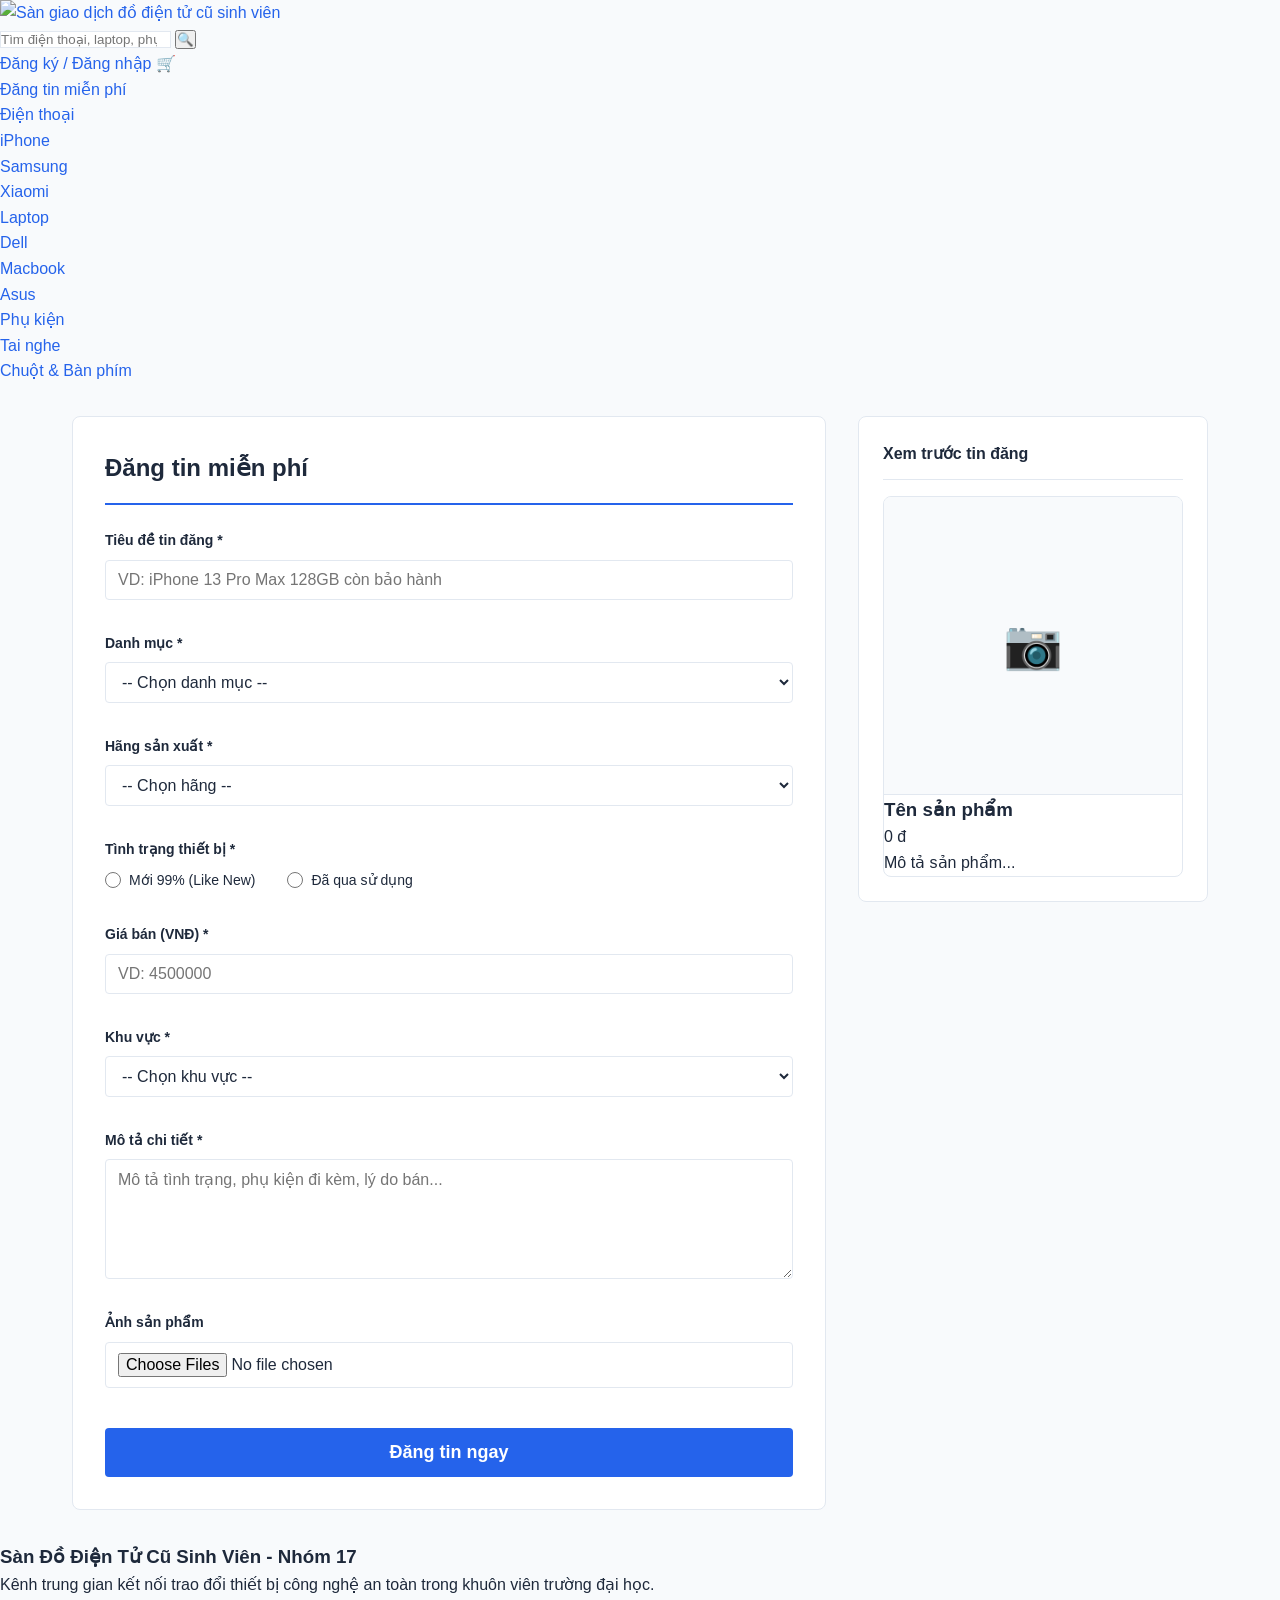
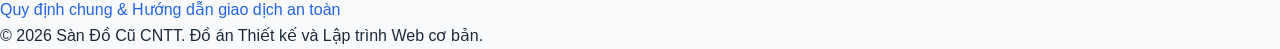
==== pages/dang_tin.html @ 0700eacf "Update dang_tin.html" ====
<!doctype html>
<html lang="vi">
  <head>
    <meta charset="UTF-8" />
    <meta name="viewport" content="width=device-width, initial-scale=1.0" />
    <meta
      name="description"
      content="Đăng tin bán đồ điện tử cũ miễn phí - Sàn giao dịch sinh viên"
    />
    <title>Đăng Tin - Sàn Đồ Cũ Sinh Viên</title>
    <link rel="stylesheet" href="../css/base.css" />
    <link rel="stylesheet" href="../css/dang_tin.css" />
  </head>
  <body>
    <!-- HEADER -->
    <header class="header">
      <div class="header__logo">
        <a href="../index.html" title="Về trang chủ">
          <img
            src="../assets/images/logo.png"
            alt="Sàn giao dịch đồ điện tử cũ sinh viên"
            class="header__logo-img"
          />
        </a>
      </div>

      <div class="header__search">
        <form class="header__search-form" role="search">
          <input
            type="search"
            class="header__search-input u-focus"
            placeholder="Tìm điện thoại, laptop, phụ kiện cũ..."
          />
          <button
            type="submit"
            class="header__search-btn u-hover"
            aria-label="Tìm kiếm nhanh"
          >
            🔍
          </button>
        </form>
      </div>

      <div class="header__actions">
        <a href="#" class="header__action-link u-hover">Đăng ký / Đăng nhập</a>
        <a
          href="#"
          class="header__cart-icon u-hover"
          aria-label="Xem giỏ hàng cá nhân"
          >🛒</a
        >
      </div>

      <div class="header__cta">
        <a
          href="dang_tin.html"
          class="header__btn-post btn btn-secondary u-hover u-active"
          >Đăng tin miễn phí</a
        >
      </div>
    </header>

    <!-- NAVIGATION -->
    <nav class="navigation" aria-label="Danh mục thiết bị công nghệ">
      <ul class="navigation__list navigation__list--level-1">
        <li class="navigation__item navigation__item--has-dropdown">
          <a href="danh_sach.html" class="navigation__link">Điện thoại</a>
          <ul class="navigation__list navigation__list--level-2">
            <li class="navigation__item">
              <a href="danh_sach.html?cat=iphone" class="navigation__link"
                >iPhone</a
              >
            </li>
            <li class="navigation__item">
              <a href="danh_sach.html?cat=samsung" class="navigation__link"
                >Samsung</a
              >
            </li>
            <li class="navigation__item">
              <a href="danh_sach.html?cat=xiaomi" class="navigation__link"
                >Xiaomi</a
              >
            </li>
          </ul>
        </li>
        <li class="navigation__item navigation__item--has-dropdown">
          <a href="danh_sach.html" class="navigation__link">Laptop</a>
          <ul class="navigation__list navigation__list--level-2">
            <li class="navigation__item">
              <a href="danh_sach.html?cat=dell" class="navigation__link"
                >Dell</a
              >
            </li>
            <li class="navigation__item">
              <a href="danh_sach.html?cat=macbook" class="navigation__link"
                >Macbook</a
              >
            </li>
            <li class="navigation__item">
              <a href="danh_sach.html?cat=asus" class="navigation__link"
                >Asus</a
              >
            </li>
          </ul>
        </li>
        <li class="navigation__item navigation__item--has-dropdown">
          <a href="danh_sach.html" class="navigation__link">Phụ kiện</a>
          <ul class="navigation__list navigation__list--level-2">
            <li class="navigation__item">
              <a href="danh_sach.html?cat=tai_nghe" class="navigation__link"
                >Tai nghe</a
              >
            </li>
            <li class="navigation__item">
              <a
                href="danh_sach.html?cat=chuot_ban_phim"
                class="navigation__link"
                >Chuột & Bàn phím</a
              >
            </li>
          </ul>
        </li>
      </ul>
    </nav>

    <main class="dang-tin-layout">
      <!-- CỘT TRÁI: Form đăng tin -->
      <section class="dang-tin-form">
        <h1 class="dang-tin-form__title">Đăng tin miễn phí</h1>

        <form id="dangTinForm" class="dang-tin-form__form">
          <div class="form-group">
            <label class="form-label" for="title">Tiêu đề tin đăng *</label>
            <input
              type="text"
              class="form-control u-focus"
              id="title"
              placeholder="VD: iPhone 13 Pro Max 128GB còn bảo hành"
            />
            <span class="form-error" id="title-error"></span>
          </div>

          <div class="form-group">
            <label class="form-label" for="category">Danh mục *</label>
            <select class="form-control u-focus" id="category">
              <option value="">-- Chọn danh mục --</option>
              <option value="iphone">iPhone</option>
              <option value="samsung">Samsung</option>
              <option value="xiaomi">Xiaomi</option>
              <option value="dell">Dell</option>
              <option value="macbook">Macbook</option>
              <option value="asus">Asus</option>
              <option value="tai-nghe">Tai nghe</option>
              <option value="chuot-ban-phim">Chuột & Bàn phím</option>
            </select>
            <span class="form-error" id="category-error"></span>
          </div>

          <div class="form-group">
            <label class="form-label" for="brand">Hãng sản xuất *</label>
            <select class="form-control u-focus" id="brand">
              <option value="">-- Chọn hãng --</option>
              <option value="apple">Apple</option>
              <option value="samsung">Samsung</option>
              <option value="dell">Dell</option>
              <option value="asus">Asus</option>
              <option value="sony">Sony</option>
              <option value="logitech">Logitech</option>
              <option value="other">Khác</option>
            </select>
            <span class="form-error" id="brand-error"></span>
          </div>

          <div class="form-group">
            <label class="form-label">Tình trạng thiết bị *</label>
            <div class="form-radio-group">
              <label class="form-radio-label">
                <input type="radio" name="condition" value="likenew" />
                Mới 99% (Like New)
              </label>
              <label class="form-radio-label">
                <input type="radio" name="condition" value="used" />
                Đã qua sử dụng
              </label>
            </div>
            <span class="form-error" id="condition-error"></span>
          </div>

          <div class="form-group">
            <label class="form-label" for="price">Giá bán (VNĐ) *</label>
            <input
              type="number"
              class="form-control u-focus"
              id="price"
              placeholder="VD: 4500000"
            />
            <span class="form-error" id="price-error"></span>
          </div>

          <div class="form-group">
            <label class="form-label" for="location">Khu vực *</label>
            <select class="form-control u-focus" id="location">
              <option value="">-- Chọn khu vực --</option>
              <option value="ktx">Ký túc xá</option>
              <option value="gan-truong">Gần trường</option>
              <option value="other">Khác</option>
            </select>
            <span class="form-error" id="location-error"></span>
          </div>

          <div class="form-group">
            <label class="form-label" for="description">Mô tả chi tiết *</label>
            <textarea
              class="form-control u-focus"
              id="description"
              rows="5"
              placeholder="Mô tả tình trạng, phụ kiện đi kèm, lý do bán..."
            ></textarea>
            <span class="form-error" id="description-error"></span>
          </div>

          <div class="form-group">
            <label class="form-label" for="image">Ảnh sản phẩm</label>
            <input
              type="file"
              class="form-control"
              id="image"
              accept="image/*"
              multiple
            />
          </div>

          <button type="submit" class="btn-submit u-hover u-active">
            Đăng tin ngay
          </button>
        </form>
      </section>

      <!-- CỘT PHẢI: Preview sản phẩm -->
      <aside class="dang-tin-preview">
        <h2 class="dang-tin-preview__title">Xem trước tin đăng</h2>
        <div class="preview-card product-card">
          <div class="preview-card__img-placeholder">📷</div>
          <div class="product-card__content">
            <h3 class="product-card__title" id="preview-title">Tên sản phẩm</h3>
            <p class="product-price" id="preview-price">0 đ</p>
            <p class="product-meta" id="preview-desc">Mô tả sản phẩm...</p>
          </div>
        </div>
      </aside>
    </main>

    <!-- FOOTER -->
    <footer class="main-footer">
      <div class="main-footer__content">
        <div class="main-footer__info">
          <h3>Sàn Đồ Điện Tử Cũ Sinh Viên - Nhóm 17</h3>
          <p>
            Kênh trung gian kết nối trao đổi thiết bị công nghệ an toàn trong
            khuôn viên trường đại học.
          </p>
        </div>
        <div class="main-footer__links">
          <a href="#" class="main-footer__link u-hover"
            >Quy định chung & Hướng dẫn giao dịch an toàn</a
          >
        </div>
      </div>
      <div class="main-footer__copyright">
        <p>
          &copy; 2026 Sàn Đồ Cũ CNTT. Đồ án Thiết kế và Lập trình Web cơ bản.
        </p>
      </div>
    </footer>

    <script src="../js/data.js"></script>
    <script src="../js/main.js"></script>
    <script src="../js/dang_tin.js"></script>
  </body>
</html>
---- css/base.css ----
/* =================================================
   KHỐI 1: CSS VARIABLES
   ================================================= */
:root {
  --color-primary: #2563eb;
  --color-secondary: #f97316;
  --color-background: #f8fafc;
  --color-border: #e2e8f0;
  --color-text-main: #1e293b;
  --color-text-sub: #64748b;
  --color-footer: #0f172a;

  --transition-speed: 0.3s;
  --focus-ring: 0 0 0 3px rgba(37, 99, 235, 0.2);
  --shadow-hover: 0 8px 16px rgba(0, 0, 0, 0.1);
}

/* =================================================
   KHỐI 2: CSS RESET
   ================================================= */
*,
*::before,
*::after {
  margin: 0;
  padding: 0;
  box-sizing: border-box;
}

img {
  display: block; /* Xóa gap trắng bên dưới ảnh do inline display */
  max-width: 100%; /* Ảnh co lại theo container, không bao giờ tràn */
}

ul,
ol {
  list-style: none; /* Xóa bullet/số — navigation và card list cần cái này */
}

/* =================================================
   KHỐI 3: BASE TYPOGRAPHY
   ================================================= */
body {
  font-family: Arial, sans-serif;
  background-color: var(--color-background);
  color: var(--color-text-main);
  line-height: 1.6;
  -webkit-font-smoothing: antialiased;
}

a {
  color: var(--color-primary);
  text-decoration: none;
}

a:hover {
  text-decoration: underline; /* Báo hiệu rõ đây là link có thể click */
}

/* =================================================
   KHỐI 4: INTERACTION STATES (Utility Classes)
   ================================================= */
.u-hover {
  transition: filter var(--transition-speed) ease;
  cursor: pointer;
}
.u-hover:hover {
  filter: brightness(0.9);
}

.u-hover-card {
  transition: all var(--transition-speed) ease;
}
.u-hover-card:hover {
  transform: translateY(-4px);
  box-shadow: var(--shadow-hover);
}

.u-active:active {
  transform: scale(0.96);
  transition: transform 0.1s ease;
}

.u-focus {
  outline: none;
  border: 1px solid var(--color-border);
  transition: all var(--transition-speed) ease;
}
.u-focus:focus {
  border-color: var(--color-primary);
  box-shadow: var(--focus-ring);
}
---- css/dang_tin.css ----
/* ==========================================================================
   LAYOUT TỔNG THỂ TRANG ĐĂNG TIN
   ========================================================================== */
.dang-tin-layout {
  display: grid;
  grid-template-columns: 1fr 350px;
  gap: 2rem;
  padding: 2rem;
  max-width: 1200px;
  margin: 0 auto;
  align-items: start;
}

/* ==========================================================================
   FORM ĐĂNG TIN (Cột trái)
   ========================================================================== */
.dang-tin-form {
  background-color: white;
  border: 1px solid var(--color-border);
  border-radius: 8px;
  padding: 2rem;
}

.dang-tin-form__title {
  font-size: 1.5rem;
  font-weight: bold;
  color: var(--color-text-main);
  margin-bottom: 1.5rem;
  padding-bottom: 1rem;
  border-bottom: 2px solid var(--color-primary);
}

/* ==========================================================================
   FORM GROUPS
   ========================================================================== */
.form-group {
  display: flex;
  flex-direction: column;
  gap: 0.5rem;
  margin-bottom: 1.5rem;
}

.form-label {
  font-size: 0.875rem;
  font-weight: bold;
  color: var(--color-text-main);
}

.form-control {
  padding: 0.625rem 0.75rem;
  border: 1px solid var(--color-border);
  border-radius: 4px;
  font-size: 1rem;
  width: 100%;
  color: var(--color-text-main);
  background-color: white;
  transition: border-color var(--transition-speed) ease;
}

.form-control:focus {
  outline: none;
  border-color: var(--color-primary);
  box-shadow: var(--focus-ring);
}

textarea.form-control {
  resize: vertical;
  min-height: 120px;
  font-family: inherit;
}

/* Radio group nằm ngang */
.form-radio-group {
  display: flex;
  gap: 2rem;
}

.form-radio-label {
  display: flex;
  align-items: center;
  gap: 0.5rem;
  cursor: pointer;
  font-size: 0.875rem;
  color: var(--color-text-main);
}

.form-radio-label input[type="radio"] {
  accent-color: var(--color-primary);
  width: 1rem;
  height: 1rem;
}

/* Nút submit */
.btn-submit {
  width: 100%;
  padding: 0.875rem;
  background-color: var(--color-primary);
  color: white;
  border: none;
  border-radius: 4px;
  font-size: 1.125rem;
  font-weight: bold;
  cursor: pointer;
  margin-top: 1rem;
}

.btn-submit:hover {
  filter: brightness(0.9);
}

/* ==========================================================================
   PREVIEW CARD (Cột phải)
   ========================================================================== */
.dang-tin-preview {
  position: sticky;
  top: 1rem;
  background-color: white;
  border: 1px solid var(--color-border);
  border-radius: 8px;
  padding: 1.5rem;
}

.dang-tin-preview__title {
  font-size: 1rem;
  font-weight: bold;
  color: var(--color-text-main);
  margin-bottom: 1rem;
  padding-bottom: 0.75rem;
  border-bottom: 1px solid var(--color-border);
}

.preview-card {
  border: 1px solid var(--color-border);
  border-radius: 8px;
  overflow: hidden;
}

.preview-card__img-placeholder {
  width: 100%;
  aspect-ratio: 1 / 1;
  display: flex;
  align-items: center;
  justify-content: center;
  background-color: var(--color-background);
  font-size: 3rem;
  color: var(--color-text-sub);
  border-bottom: 1px solid var(--color-border);
}

/* ==========================================================================
   RESPONSIVE
   ========================================================================== */
@media (max-width: 768px) {
  .dang-tin-layout {
    grid-template-columns: 1fr;
    padding: 1rem;
  }

  .dang-tin-preview {
    position: static;
    order: -1; /* Preview lên trên form trên mobile */
  }

  .form-radio-group {
    flex-direction: column;
    gap: 0.75rem;
  }
}

@media (max-width: 480px) {
  .dang-tin-form {
    padding: 1rem;
  }

  .dang-tin-form__title {
    font-size: 1.25rem;
  }
}
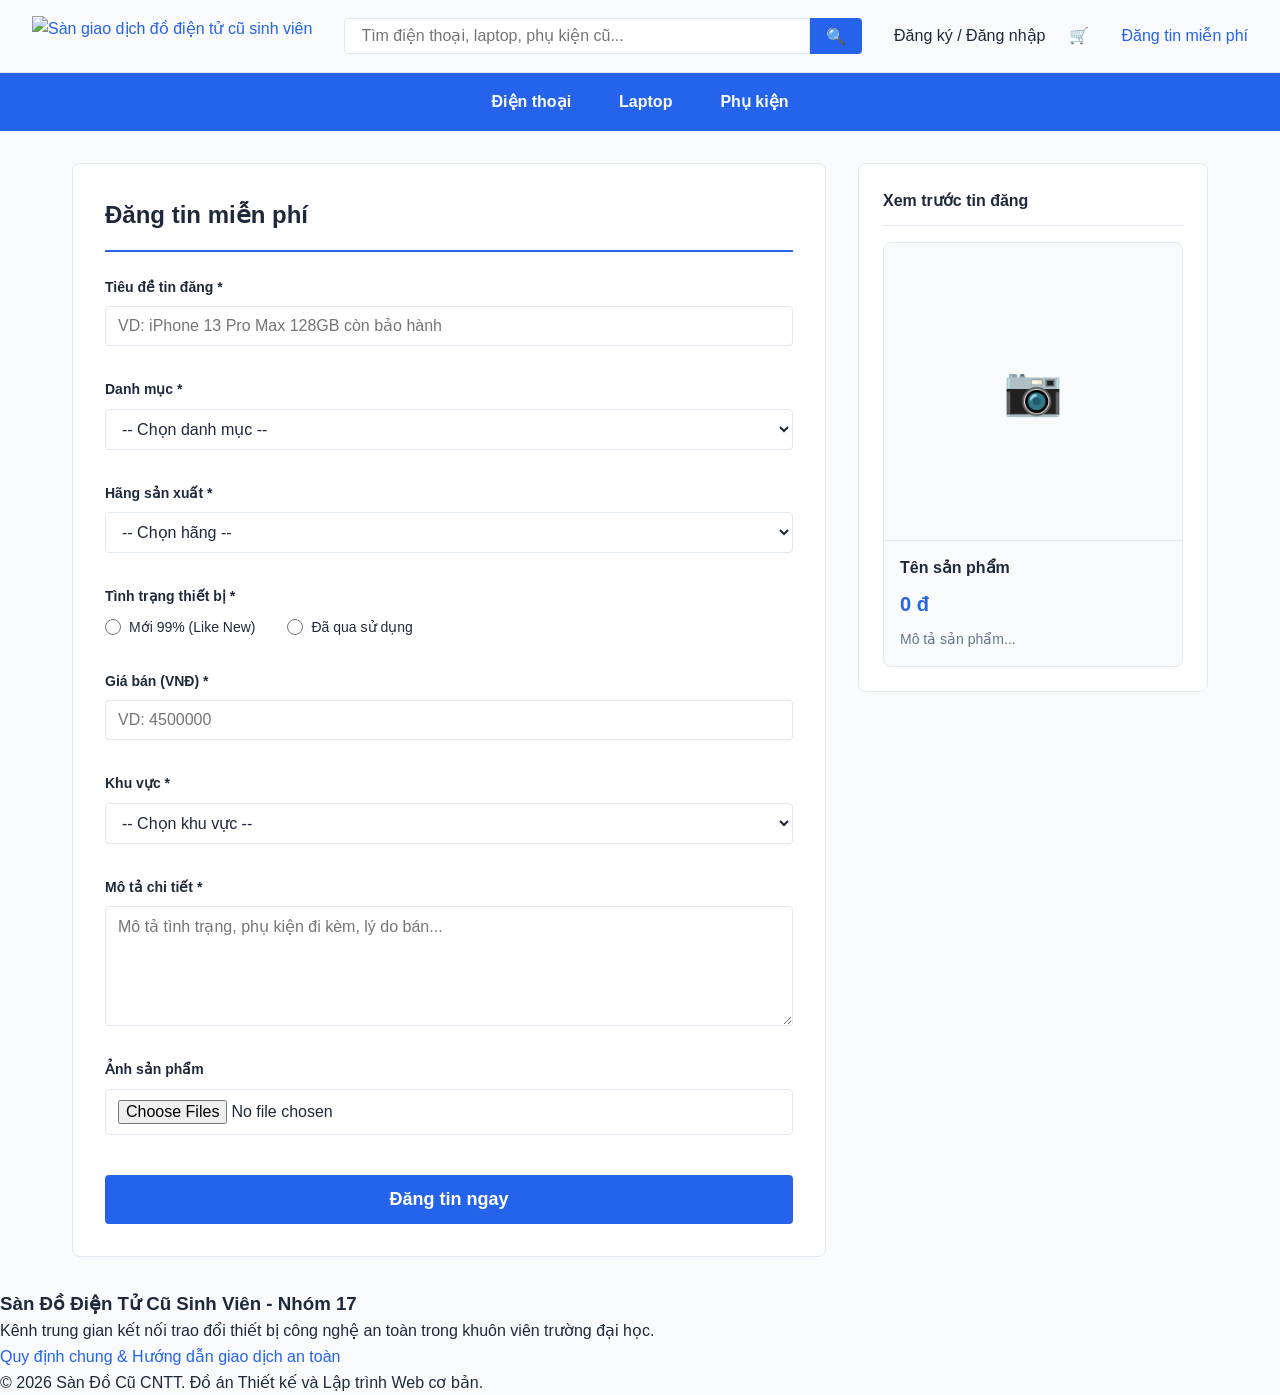
==== commit 5bcc2a06: "Update dang_tin.html" ====
--- a/pages/dang_tin.html
+++ b/pages/dang_tin.html
@@ -9,6 +9,7 @@
     />
     <title>Đăng Tin - Sàn Đồ Cũ Sinh Viên</title>
     <link rel="stylesheet" href="../css/base.css" />
+    <link rel="stylesheet" href="../css/index.css">
     <link rel="stylesheet" href="../css/dang_tin.css" />
   </head>
   <body>
--- a/css/index.css
+++ b/css/index.css
@@ -0,0 +1,250 @@
+/* ==========================================================================
+   KHỐI 1: HEADER LAYOUT (Flexbox ngang)
+   ========================================================================== */
+.header {
+  display: flex;
+  align-items: center;
+  justify-content: space-between;
+  gap: 2rem;
+  padding: 1rem 2rem;
+  background-color: var(--color-background);
+  border-bottom: 1px solid var(--color-border);
+}
+
+.header__logo {
+  flex-shrink: 0;
+}
+
+.header__logo-img {
+  height: 40px;
+  width: auto;
+  display: block;
+}
+
+.header__search {
+  flex-grow: 1;
+  max-width: 600px;
+}
+
+.header__search-form {
+  display: flex;
+  width: 100%;
+}
+
+.header__search-input {
+  flex-grow: 1;
+  padding: 0.5rem 1rem;
+  border: 1px solid var(--color-border);
+  border-radius: 4px 0 0 4px;
+  font-size: 1rem;
+  outline: none;
+}
+
+.header__search-btn {
+  padding: 0.5rem 1rem;
+  background-color: var(--color-primary);
+  color: white;
+  border: none;
+  border-radius: 0 4px 4px 0;
+  font-size: 1rem;
+  cursor: pointer;
+}
+
+.header__actions {
+  display: flex;
+  align-items: center;
+  gap: 1.5rem;
+  flex-shrink: 0;
+}
+
+.header__action-link {
+  font-size: 1rem;
+  color: var(--color-text-main);
+}
+
+.header__cta {
+  flex-shrink: 0;
+}
+
+/* ==========================================================================
+   KHỐI 2: NAVIGATION LAYOUT (Menu 2 cấp tĩnh)
+   ========================================================================== */
+.navigation {
+  background-color: var(--color-primary);
+}
+
+.navigation__list--level-1 {
+  display: flex;
+  justify-content: center;
+}
+
+.navigation__item {
+  position: relative;
+}
+
+.navigation__link {
+  display: block;
+  padding: 1rem 1.5rem;
+  color: var(--color-background);
+  font-size: 1rem;
+  font-weight: bold;
+}
+
+.navigation__item:hover > .navigation__link {
+  background-color: rgba(255, 255, 255, 0.15);
+}
+
+.navigation__list--level-2 {
+  position: absolute;
+  top: 100%;
+  left: 0;
+  min-width: 220px;
+  background-color: var(--color-background);
+  border: 1px solid var(--color-border);
+  box-shadow: var(--shadow-hover);
+  z-index: 100;
+
+  opacity: 0;
+  visibility: hidden;
+  pointer-events: none;
+  transform: translateY(10px);
+  transition: all 0.3s ease;
+}
+
+.navigation__list--level-2 .navigation__link {
+  color: var(--color-text-main);
+  font-weight: normal;
+  border-bottom: 1px solid var(--color-border);
+}
+
+.navigation__list--level-2 .navigation__link:hover {
+  background-color: var(--color-background);
+  color: var(--color-primary);
+}
+
+.navigation__item--has-dropdown:hover .navigation__list--level-2 {
+  opacity: 1;
+  visibility: visible;
+  pointer-events: auto;
+  transform: translateY(0);
+}
+
+/* ==========================================================================
+   KHỐI 3: MAIN LAYOUT (CSS Grid 3 Cột)
+   ========================================================================== */
+.main-layout {
+  display: grid;
+  grid-template-columns: 200px 1fr 250px;
+  gap: 2rem;
+  padding: 2rem;
+  max-width: 1440px;
+  margin: 0 auto;
+  align-items: start;
+}
+
+.category-sidebar__title,
+.product-showroom__title,
+.advanced-filter__title {
+  font-size: 1.25rem;
+  margin-bottom: 1rem;
+  color: var(--color-text-main);
+}
+
+.product-showroom__grid {
+  display: grid;
+  grid-template-columns: repeat(auto-fill, minmax(220px, 1fr));
+  gap: 1.5rem;
+}
+
+/* ==========================================================================
+   KHỐI 4: PRODUCT CARD LAYOUT
+   ========================================================================== */
+.product-card {
+  display: flex;
+  flex-direction: column;
+  background-color: var(--color-background);
+  border: 1px solid var(--color-border);
+  border-radius: 8px;
+  overflow: hidden;
+}
+
+.product-card__img {
+  width: 100%;
+  aspect-ratio: 1 / 1;
+  object-fit: cover;
+  border-bottom: 1px solid var(--color-border);
+}
+
+.product-card__content {
+  padding: 1rem;
+  display: flex;
+  flex-direction: column;
+  gap: 0.5rem;
+}
+
+.product-card__title {
+  font-size: 1rem;
+  color: var(--color-text-main);
+  line-height: 1.4;
+  margin: 0;
+  display: -webkit-box;
+  -webkit-line-clamp: 2;
+  -webkit-box-orient: vertical;
+  overflow: hidden;
+}
+
+.product-price {
+  font-size: 1.25rem;
+  font-weight: bold;
+  color: var(--color-primary);
+  margin: 0;
+}
+
+.product-meta {
+  font-size: 0.875rem;
+  color: var(--color-text-sub);
+  margin: 0;
+}
+
+/* ==========================================================================
+   KHỐI 5: ADVANCED FILTER FORM
+   ========================================================================== */
+.advanced-filter__group {
+  display: flex;
+  flex-direction: column;
+  gap: 0.5rem;
+  margin-bottom: 1rem;
+}
+
+.advanced-filter__label {
+  font-size: 0.875rem;
+  font-weight: bold;
+  color: var(--color-text-main);
+}
+
+.form-control {
+  padding: 0.5rem 0.75rem;
+  border: 1px solid var(--color-border);
+  border-radius: 4px;
+  font-size: 1rem;
+  width: 100%;
+}
+
+/* Empty state */
+.product-showroom__empty {
+  grid-column: 1 / -1;
+  text-align: center;
+  padding: 3rem 1rem;
+  color: var(--color-text-sub);
+}
+
+.product-showroom__empty-title {
+  font-size: 1.1rem;
+  margin-bottom: 0.5rem;
+}
+
+/* Link trong card title */
+.product-card__title a {
+  color: inherit;
+  text-decoration: none;
+}
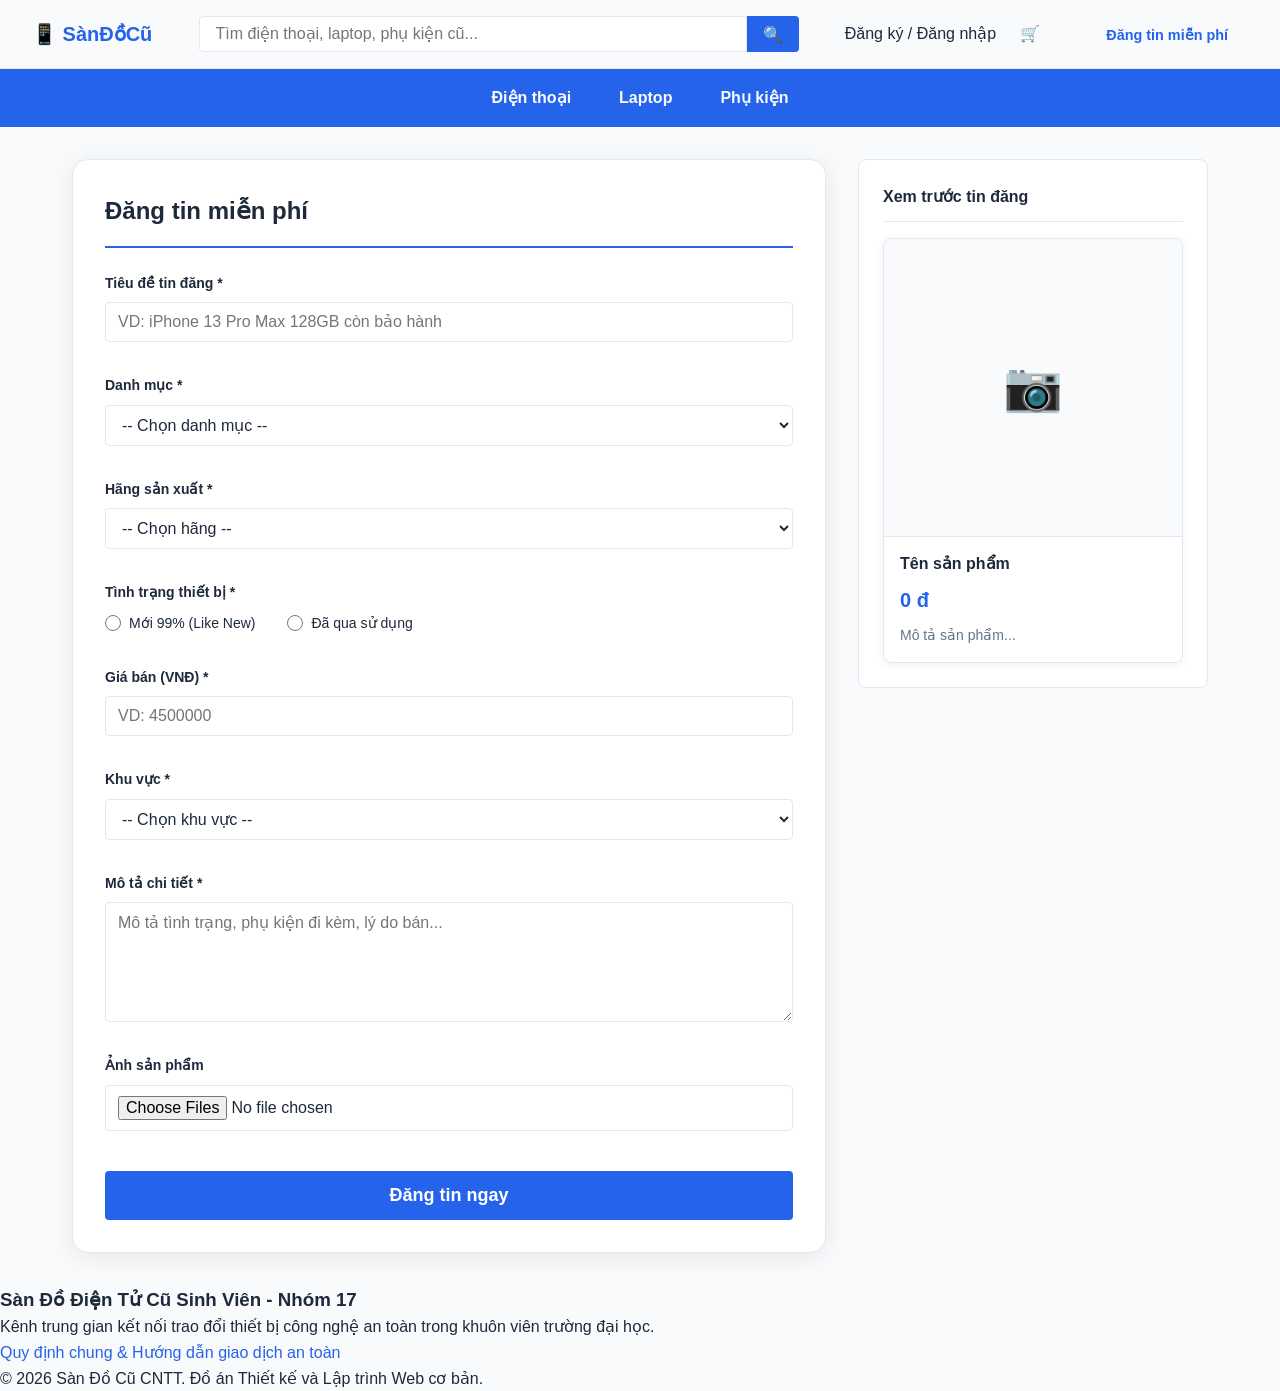
==== commit 0a66923c: "Update dang_tin.html" ====
--- a/pages/dang_tin.html
+++ b/pages/dang_tin.html
@@ -17,11 +17,9 @@
     <header class="header">
       <div class="header__logo">
         <a href="../index.html" title="Về trang chủ">
-          <img
-            src="../assets/images/logo.png"
-            alt="Sàn giao dịch đồ điện tử cũ sinh viên"
-            class="header__logo-img"
-          />
+          <a href="../index.html" class="header__logo-text">
+        📱 SànĐồCũ
+    </a>
         </a>
       </div>
 
--- a/css/index.css
+++ b/css/index.css
@@ -9,6 +9,14 @@
   padding: 1rem 2rem;
   background-color: var(--color-background);
   border-bottom: 1px solid var(--color-border);
+}
+
+.header__logo-text {
+    font-size: 1.25rem;
+    font-weight: bold;
+    color: var(--color-primary);
+    text-decoration: none;
+    white-space: nowrap;
 }
 
 .header__logo {
@@ -129,6 +137,64 @@
   transform: translateY(0);
 }
 
+.hero-banner {
+    background: linear-gradient(135deg, var(--color-primary), #1d4ed8);
+    color: white;
+    text-align: center;
+    padding: 3rem 2rem;
+}
+
+.hero-banner h2 {
+    font-size: 2rem;
+    margin-bottom: 0.5rem;
+}
+
+.hero-banner p {
+    font-size: 1.1rem;
+    margin-bottom: 1.5rem;
+    opacity: 0.9;
+}
+
+.hero-banner__btn {
+    display: inline-block;
+    padding: 0.75rem 2rem;
+    background-color: var(--color-secondary);
+    color: white;
+    border-radius: 4px;
+    font-weight: bold;
+    text-decoration: none;
+}
+
+.hero-banner__btn:hover {
+    filter: brightness(0.9);
+    text-decoration: none;
+}
+
+.hero-banner__stats {
+    display: flex;
+    justify-content: center;
+    gap: 3rem;
+    margin-top: 2rem;
+    padding-top: 1.5rem;
+    border-top: 1px solid rgba(255,255,255,0.3);
+}
+
+.hero-banner__stat {
+    display: flex;
+    flex-direction: column;
+    align-items: center;
+    gap: 0.25rem;
+}
+
+.hero-banner__stat strong {
+    font-size: 1.5rem;
+    font-weight: bold;
+}
+
+.hero-banner__stat span {
+    font-size: 0.875rem;
+    opacity: 0.85;
+}
 /* ==========================================================================
    KHỐI 3: MAIN LAYOUT (CSS Grid 3 Cột)
    ========================================================================== */
@@ -160,12 +226,26 @@
    KHỐI 4: PRODUCT CARD LAYOUT
    ========================================================================== */
 .product-card {
-  display: flex;
-  flex-direction: column;
-  background-color: var(--color-background);
-  border: 1px solid var(--color-border);
-  border-radius: 8px;
-  overflow: hidden;
+    display: flex;
+    flex-direction: column;
+    background-color: white;
+    border: 1px solid var(--color-border);
+    border-radius: 12px;
+    overflow: hidden;
+    transition: all var(--transition-speed) ease;
+    box-shadow: 0 2px 8px rgba(0,0,0,0.06);
+}
+
+.product-card:hover {
+    transform: translateY(-4px);
+    box-shadow: var(--shadow-hover);
+    border-color: var(--color-primary);
+}
+
+.product-price {
+    font-size: 1.1rem;
+    font-weight: bold;
+    color: var(--color-secondary);
 }
 
 .product-card__img {
@@ -248,3 +328,146 @@
   color: inherit;
   text-decoration: none;
 }
+
+/* Bộ lọc trang chủ */
+.advanced-filter {
+    background-color: white;
+    border: 1px solid var(--color-border);
+    border-radius: 8px;
+    padding: 1.5rem;
+}
+
+.advanced-filter__title {
+    font-size: 1rem;
+    font-weight: bold;
+    color: var(--color-text-main);
+    margin-bottom: 1rem;
+    padding-bottom: 0.75rem;
+    border-bottom: 2px solid var(--color-primary);
+}
+
+.advanced-filter__form {
+    display: flex;
+    flex-direction: column;
+    gap: 1rem;
+}
+
+.advanced-filter__group {
+    display: flex;
+    flex-direction: column;
+    gap: 0.4rem;
+}
+
+.advanced-filter__label {
+    font-size: 0.8rem;
+    font-weight: bold;
+    color: var(--color-text-sub);
+}
+
+/* Nút áp dụng bộ lọc */
+.btn {
+    padding: 0.6rem 1.25rem;
+    border-radius: 4px;
+    font-size: 0.9rem;
+    font-weight: bold;
+    cursor: pointer;
+    border: none;
+}
+
+.btn-primary {
+    background-color: var(--color-primary);
+    color: white;
+    width: 100%;
+}
+
+.btn-primary:hover {
+    filter: brightness(0.9);
+}
+
+/* ==========================================================================
+   RESPONSIVE TRANG CHỦ
+   ========================================================================== */
+@media (max-width: 768px) {
+
+    /* Header xuống 2 dòng */
+    .header {
+        flex-wrap: wrap;
+        gap: 0.75rem;
+        padding: 0.75rem 1rem;
+    }
+
+    .header__search {
+        order: 3;
+        width: 100%;
+        max-width: 100%;
+    }
+
+    .header__actions {
+        gap: 1rem;
+    }
+
+    /* Navigation cuộn ngang */
+    .navigation__list--level-1 {
+        overflow-x: auto;
+        justify-content: flex-start;
+        padding: 0 1rem;
+    }
+
+    /* Main layout 1 cột */
+    .main-layout {
+        grid-template-columns: 1fr;
+        padding: 1rem;
+        gap: 1.5rem;
+    }
+
+    /* Ẩn sidebar và bộ lọc trang chủ trên mobile */
+    .category-sidebar {
+        display: none;
+    }
+
+    .advanced-filter {
+        display: none;
+    }
+
+    /* Product grid 2 cột */
+    .product-showroom__grid {
+        grid-template-columns: repeat(2, 1fr);
+        gap: 1rem;
+    }
+
+    /* Banner thống kê nhỏ lại */
+    .hero-banner__stats {
+        gap: 1.5rem;
+    }
+
+    .hero-banner__stat strong {
+        font-size: 1.25rem;
+    }
+}
+
+@media (max-width: 480px) {
+    .header__logo-text {
+        font-size: 1rem;
+    }
+
+    .hero-banner h2 {
+        font-size: 1.5rem;
+    }
+
+    .product-showroom__grid {
+        grid-template-columns: repeat(2, 1fr);
+        gap: 0.75rem;
+    }
+
+    .product-card__content {
+        padding: 0.75rem;
+    }
+
+    .product-card__title {
+        font-size: 0.85rem;
+    }
+
+    .product-price {
+        font-size: 1rem;
+    }
+}
--- a/css/dang_tin.css
+++ b/css/dang_tin.css
@@ -17,7 +17,8 @@
 .dang-tin-form {
   background-color: white;
   border: 1px solid var(--color-border);
-  border-radius: 8px;
+  border-radius: 16px;
+  box-shadow: 0 4px 24px rgba(0,0,0,0.08);
   padding: 2rem;
 }
 
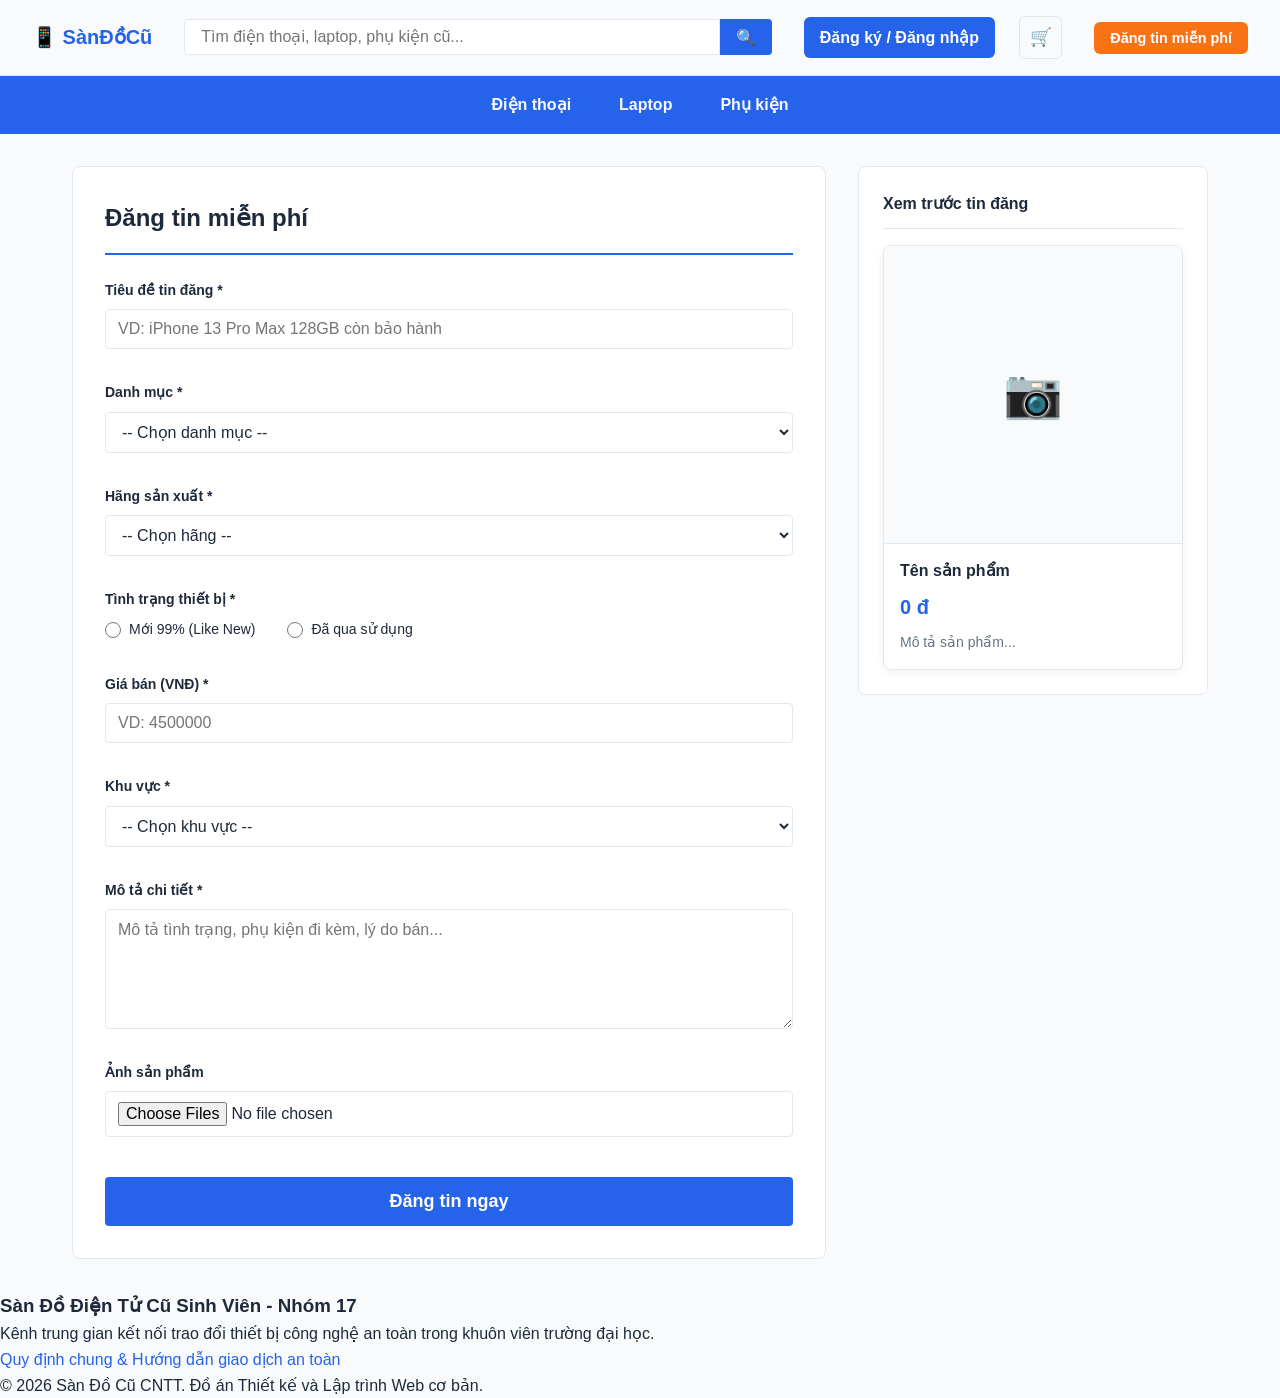
==== commit 9b663434: "update file" ====
--- a/pages/dang_tin.html
+++ b/pages/dang_tin.html
@@ -1,279 +1,211 @@
-<!doctype html>
-<html lang="vi">
-  <head>
-    <meta charset="UTF-8" />
-    <meta name="viewport" content="width=device-width, initial-scale=1.0" />
-    <meta
-      name="description"
-      content="Đăng tin bán đồ điện tử cũ miễn phí - Sàn giao dịch sinh viên"
-    />
-    <title>Đăng Tin - Sàn Đồ Cũ Sinh Viên</title>
-    <link rel="stylesheet" href="../css/base.css" />
-    <link rel="stylesheet" href="../css/index.css">
-    <link rel="stylesheet" href="../css/dang_tin.css" />
-  </head>
-  <body>
-    <!-- HEADER -->
-    <header class="header">
-      <div class="header__logo">
-        <a href="../index.html" title="Về trang chủ">
-          <a href="../index.html" class="header__logo-text">
-        📱 SànĐồCũ
-    </a>
-        </a>
-      </div>
-
-      <div class="header__search">
-        <form class="header__search-form" role="search">
-          <input
-            type="search"
-            class="header__search-input u-focus"
-            placeholder="Tìm điện thoại, laptop, phụ kiện cũ..."
-          />
-          <button
-            type="submit"
-            class="header__search-btn u-hover"
-            aria-label="Tìm kiếm nhanh"
-          >
-            🔍
-          </button>
-        </form>
-      </div>
-
-      <div class="header__actions">
-        <a href="#" class="header__action-link u-hover">Đăng ký / Đăng nhập</a>
-        <a
-          href="#"
-          class="header__cart-icon u-hover"
-          aria-label="Xem giỏ hàng cá nhân"
-          >🛒</a
-        >
-      </div>
-
-      <div class="header__cta">
-        <a
-          href="dang_tin.html"
-          class="header__btn-post btn btn-secondary u-hover u-active"
-          >Đăng tin miễn phí</a
-        >
-      </div>
-    </header>
-
-    <!-- NAVIGATION -->
-    <nav class="navigation" aria-label="Danh mục thiết bị công nghệ">
-      <ul class="navigation__list navigation__list--level-1">
-        <li class="navigation__item navigation__item--has-dropdown">
-          <a href="danh_sach.html" class="navigation__link">Điện thoại</a>
-          <ul class="navigation__list navigation__list--level-2">
-            <li class="navigation__item">
-              <a href="danh_sach.html?cat=iphone" class="navigation__link"
-                >iPhone</a
-              >
-            </li>
-            <li class="navigation__item">
-              <a href="danh_sach.html?cat=samsung" class="navigation__link"
-                >Samsung</a
-              >
-            </li>
-            <li class="navigation__item">
-              <a href="danh_sach.html?cat=xiaomi" class="navigation__link"
-                >Xiaomi</a
-              >
-            </li>
-          </ul>
-        </li>
-        <li class="navigation__item navigation__item--has-dropdown">
-          <a href="danh_sach.html" class="navigation__link">Laptop</a>
-          <ul class="navigation__list navigation__list--level-2">
-            <li class="navigation__item">
-              <a href="danh_sach.html?cat=dell" class="navigation__link"
-                >Dell</a
-              >
-            </li>
-            <li class="navigation__item">
-              <a href="danh_sach.html?cat=macbook" class="navigation__link"
-                >Macbook</a
-              >
-            </li>
-            <li class="navigation__item">
-              <a href="danh_sach.html?cat=asus" class="navigation__link"
-                >Asus</a
-              >
-            </li>
-          </ul>
-        </li>
-        <li class="navigation__item navigation__item--has-dropdown">
-          <a href="danh_sach.html" class="navigation__link">Phụ kiện</a>
-          <ul class="navigation__list navigation__list--level-2">
-            <li class="navigation__item">
-              <a href="danh_sach.html?cat=tai_nghe" class="navigation__link"
-                >Tai nghe</a
-              >
-            </li>
-            <li class="navigation__item">
-              <a
-                href="danh_sach.html?cat=chuot_ban_phim"
-                class="navigation__link"
-                >Chuột & Bàn phím</a
-              >
-            </li>
-          </ul>
-        </li>
-      </ul>
-    </nav>
-
-    <main class="dang-tin-layout">
-      <!-- CỘT TRÁI: Form đăng tin -->
-      <section class="dang-tin-form">
-        <h1 class="dang-tin-form__title">Đăng tin miễn phí</h1>
-
-        <form id="dangTinForm" class="dang-tin-form__form">
-          <div class="form-group">
-            <label class="form-label" for="title">Tiêu đề tin đăng *</label>
-            <input
-              type="text"
-              class="form-control u-focus"
-              id="title"
-              placeholder="VD: iPhone 13 Pro Max 128GB còn bảo hành"
-            />
-            <span class="form-error" id="title-error"></span>
-          </div>
-
-          <div class="form-group">
-            <label class="form-label" for="category">Danh mục *</label>
-            <select class="form-control u-focus" id="category">
-              <option value="">-- Chọn danh mục --</option>
-              <option value="iphone">iPhone</option>
-              <option value="samsung">Samsung</option>
-              <option value="xiaomi">Xiaomi</option>
-              <option value="dell">Dell</option>
-              <option value="macbook">Macbook</option>
-              <option value="asus">Asus</option>
-              <option value="tai-nghe">Tai nghe</option>
-              <option value="chuot-ban-phim">Chuột & Bàn phím</option>
-            </select>
-            <span class="form-error" id="category-error"></span>
-          </div>
-
-          <div class="form-group">
-            <label class="form-label" for="brand">Hãng sản xuất *</label>
-            <select class="form-control u-focus" id="brand">
-              <option value="">-- Chọn hãng --</option>
-              <option value="apple">Apple</option>
-              <option value="samsung">Samsung</option>
-              <option value="dell">Dell</option>
-              <option value="asus">Asus</option>
-              <option value="sony">Sony</option>
-              <option value="logitech">Logitech</option>
-              <option value="other">Khác</option>
-            </select>
-            <span class="form-error" id="brand-error"></span>
-          </div>
-
-          <div class="form-group">
-            <label class="form-label">Tình trạng thiết bị *</label>
-            <div class="form-radio-group">
-              <label class="form-radio-label">
-                <input type="radio" name="condition" value="likenew" />
-                Mới 99% (Like New)
-              </label>
-              <label class="form-radio-label">
-                <input type="radio" name="condition" value="used" />
-                Đã qua sử dụng
-              </label>
-            </div>
-            <span class="form-error" id="condition-error"></span>
-          </div>
-
-          <div class="form-group">
-            <label class="form-label" for="price">Giá bán (VNĐ) *</label>
-            <input
-              type="number"
-              class="form-control u-focus"
-              id="price"
-              placeholder="VD: 4500000"
-            />
-            <span class="form-error" id="price-error"></span>
-          </div>
-
-          <div class="form-group">
-            <label class="form-label" for="location">Khu vực *</label>
-            <select class="form-control u-focus" id="location">
-              <option value="">-- Chọn khu vực --</option>
-              <option value="ktx">Ký túc xá</option>
-              <option value="gan-truong">Gần trường</option>
-              <option value="other">Khác</option>
-            </select>
-            <span class="form-error" id="location-error"></span>
-          </div>
-
-          <div class="form-group">
-            <label class="form-label" for="description">Mô tả chi tiết *</label>
-            <textarea
-              class="form-control u-focus"
-              id="description"
-              rows="5"
-              placeholder="Mô tả tình trạng, phụ kiện đi kèm, lý do bán..."
-            ></textarea>
-            <span class="form-error" id="description-error"></span>
-          </div>
-
-          <div class="form-group">
-            <label class="form-label" for="image">Ảnh sản phẩm</label>
-            <input
-              type="file"
-              class="form-control"
-              id="image"
-              accept="image/*"
-              multiple
-            />
-          </div>
-
-          <button type="submit" class="btn-submit u-hover u-active">
-            Đăng tin ngay
-          </button>
-        </form>
-      </section>
-
-      <!-- CỘT PHẢI: Preview sản phẩm -->
-      <aside class="dang-tin-preview">
-        <h2 class="dang-tin-preview__title">Xem trước tin đăng</h2>
-        <div class="preview-card product-card">
-          <div class="preview-card__img-placeholder">📷</div>
-          <div class="product-card__content">
-            <h3 class="product-card__title" id="preview-title">Tên sản phẩm</h3>
-            <p class="product-price" id="preview-price">0 đ</p>
-            <p class="product-meta" id="preview-desc">Mô tả sản phẩm...</p>
-          </div>
-        </div>
-      </aside>
-    </main>
-
-    <!-- FOOTER -->
-    <footer class="main-footer">
-      <div class="main-footer__content">
-        <div class="main-footer__info">
-          <h3>Sàn Đồ Điện Tử Cũ Sinh Viên - Nhóm 17</h3>
-          <p>
-            Kênh trung gian kết nối trao đổi thiết bị công nghệ an toàn trong
-            khuôn viên trường đại học.
-          </p>
-        </div>
-        <div class="main-footer__links">
-          <a href="#" class="main-footer__link u-hover"
-            >Quy định chung & Hướng dẫn giao dịch an toàn</a
-          >
-        </div>
-      </div>
-      <div class="main-footer__copyright">
-        <p>
-          &copy; 2026 Sàn Đồ Cũ CNTT. Đồ án Thiết kế và Lập trình Web cơ bản.
-        </p>
-      </div>
-    </footer>
-
-    <script src="../js/data.js"></script>
-    <script src="../js/main.js"></script>
-    <script src="../js/dang_tin.js"></script>
-  </body>
-</html>
+<!doctype html>
+<html lang="vi">
+  <head>
+    <meta charset="UTF-8" />
+    <meta name="viewport" content="width=device-width, initial-scale=1.0" />
+    <meta name="description" content="Đăng tin bán đồ điện tử cũ miễn phí - Sàn giao dịch sinh viên" />
+    <title>Đăng Tin - Sàn Đồ Cũ Sinh Viên</title>
+    <link rel="stylesheet" href="../css/base.css" />
+    <link rel="stylesheet" href="../css/index.css" />
+    <link rel="stylesheet" href="../css/dang_tin.css" />
+  </head>
+  <body>
+    <!-- HEADER -->
+    <header class="header">
+      <div class="header__logo">
+        <a href="../index.html" class="header__logo-text">📱 SànĐồCũ</a>
+      </div>
+
+      <div class="header__search">
+        <form class="header__search-form" role="search">
+          <input
+            type="search"
+            class="header__search-input u-focus"
+            placeholder="Tìm điện thoại, laptop, phụ kiện cũ..."
+          />
+          <button type="submit" class="header__search-btn u-hover" aria-label="Tìm kiếm nhanh">
+            🔍
+          </button>
+        </form>
+      </div>
+
+      <div class="header__actions">
+        <a href="#" class="header__action-link u-hover">Đăng ký / Đăng nhập</a>
+        <a href="#" class="header__cart-icon u-hover" aria-label="Xem giỏ hàng cá nhân">🛒</a>
+      </div>
+
+      <div class="header__cta">
+        <a href="dang_tin.html" class="header__btn-post btn btn-secondary u-hover u-active">Đăng tin miễn phí</a>
+      </div>
+    </header>
+
+    <!-- NAVIGATION -->
+    <nav class="navigation" aria-label="Danh mục thiết bị công nghệ">
+      <ul class="navigation__list navigation__list--level-1">
+        <li class="navigation__item navigation__item--has-dropdown">
+          <a href="danh_sach.html" class="navigation__link">Điện thoại</a>
+          <ul class="navigation__list navigation__list--level-2">
+            <li class="navigation__item">
+              <a href="danh_sach.html?cat=iphone" class="navigation__link">iPhone</a>
+            </li>
+            <li class="navigation__item">
+              <a href="danh_sach.html?cat=samsung" class="navigation__link">Samsung</a>
+            </li>
+            <li class="navigation__item">
+              <a href="danh_sach.html?cat=xiaomi" class="navigation__link">Xiaomi</a>
+            </li>
+          </ul>
+        </li>
+        <li class="navigation__item navigation__item--has-dropdown">
+          <a href="danh_sach.html" class="navigation__link">Laptop</a>
+          <ul class="navigation__list navigation__list--level-2">
+            <li class="navigation__item">
+              <a href="danh_sach.html?cat=dell" class="navigation__link">Dell</a>
+            </li>
+            <li class="navigation__item">
+              <a href="danh_sach.html?cat=macbook" class="navigation__link">Macbook</a>
+            </li>
+            <li class="navigation__item">
+              <a href="danh_sach.html?cat=asus" class="navigation__link">Asus</a>
+            </li>
+          </ul>
+        </li>
+        <li class="navigation__item navigation__item--has-dropdown">
+          <a href="danh_sach.html" class="navigation__link">Phụ kiện</a>
+          <ul class="navigation__list navigation__list--level-2">
+            <li class="navigation__item">
+              <a href="danh_sach.html?cat=tai-nghe" class="navigation__link">Tai nghe</a>
+            </li>
+            <li class="navigation__item">
+              <a href="danh_sach.html?cat=chuot-ban-phim" class="navigation__link">Chuột & Bàn phím</a>
+            </li>
+          </ul>
+        </li>
+      </ul>
+    </nav>
+
+    <main class="dang-tin-layout">
+      <!-- CỘT TRÁI: Form đăng tin -->
+      <section class="dang-tin-form">
+        <h1 class="dang-tin-form__title">Đăng tin miễn phí</h1>
+
+        <form id="dangTinForm" class="dang-tin-form__form">
+          <div class="form-group">
+            <label class="form-label" for="title">Tiêu đề tin đăng *</label>
+            <input type="text" class="form-control u-focus" id="title" placeholder="VD: iPhone 13 Pro Max 128GB còn bảo hành" />
+            <span class="form-error" id="title-error"></span>
+          </div>
+
+          <div class="form-group">
+            <label class="form-label" for="category">Danh mục *</label>
+            <select class="form-control u-focus" id="category">
+              <option value="">-- Chọn danh mục --</option>
+              <option value="iphone">iPhone</option>
+              <option value="samsung">Samsung</option>
+              <option value="xiaomi">Xiaomi</option>
+              <option value="dell">Dell</option>
+              <option value="macbook">Macbook</option>
+              <option value="asus">Asus</option>
+              <option value="tai-nghe">Tai nghe</option>
+              <option value="chuot-ban-phim">Chuột & Bàn phím</option>
+            </select>
+            <span class="form-error" id="category-error"></span>
+          </div>
+
+          <div class="form-group">
+            <label class="form-label" for="brand">Hãng sản xuất *</label>
+            <select class="form-control u-focus" id="brand">
+              <option value="">-- Chọn hãng --</option>
+              <option value="apple">Apple</option>
+              <option value="samsung">Samsung</option>
+              <option value="dell">Dell</option>
+              <option value="asus">Asus</option>
+              <option value="sony">Sony</option>
+              <option value="logitech">Logitech</option>
+              <option value="other">Khác</option>
+            </select>
+            <span class="form-error" id="brand-error"></span>
+          </div>
+
+          <div class="form-group">
+            <label class="form-label">Tình trạng thiết bị *</label>
+            <div class="form-radio-group">
+              <label class="form-radio-label">
+                <input type="radio" name="condition" value="likenew" />
+                Mới 99% (Like New)
+              </label>
+              <label class="form-radio-label">
+                <input type="radio" name="condition" value="used" />
+                Đã qua sử dụng
+              </label>
+            </div>
+            <span class="form-error" id="condition-error"></span>
+          </div>
+
+          <div class="form-group">
+            <label class="form-label" for="price">Giá bán (VNĐ) *</label>
+            <input type="number" class="form-control u-focus" id="price" placeholder="VD: 4500000" />
+            <span class="form-error" id="price-error"></span>
+          </div>
+
+          <div class="form-group">
+            <label class="form-label" for="location">Khu vực *</label>
+            <select class="form-control u-focus" id="location">
+              <option value="">-- Chọn khu vực --</option>
+              <option value="ktx">Ký túc xá</option>
+              <option value="gan-truong">Gần trường</option>
+              <option value="other">Khác</option>
+            </select>
+            <span class="form-error" id="location-error"></span>
+          </div>
+
+          <div class="form-group">
+            <label class="form-label" for="description">Mô tả chi tiết *</label>
+            <textarea class="form-control u-focus" id="description" rows="5" placeholder="Mô tả tình trạng, phụ kiện đi kèm, lý do bán..."></textarea>
+            <span class="form-error" id="description-error"></span>
+          </div>
+
+          <div class="form-group">
+            <label class="form-label" for="image">Ảnh sản phẩm</label>
+            <input type="file" class="form-control" id="image" accept="image/*" multiple />
+          </div>
+
+          <button type="submit" class="btn-submit u-hover u-active">Đăng tin ngay</button>
+        </form>
+      </section>
+
+      <!-- CỘT PHẢI: Preview sản phẩm -->
+      <aside class="dang-tin-preview">
+        <h2 class="dang-tin-preview__title">Xem trước tin đăng</h2>
+        <div class="preview-card product-card">
+          <div class="preview-card__img-placeholder">📷</div>
+          <div class="product-card__content">
+            <h3 class="product-card__title" id="preview-title">Tên sản phẩm</h3>
+            <p class="product-price" id="preview-price">0 đ</p>
+            <p class="product-meta" id="preview-desc">Mô tả sản phẩm...</p>
+          </div>
+        </div>
+      </aside>
+    </main>
+
+    <!-- FOOTER -->
+    <footer class="main-footer">
+      <div class="main-footer__content">
+        <div class="main-footer__info">
+          <h3>Sàn Đồ Điện Tử Cũ Sinh Viên - Nhóm 17</h3>
+          <p>Kênh trung gian kết nối trao đổi thiết bị công nghệ an toàn trong khuôn viên trường đại học.</p>
+        </div>
+        <div class="main-footer__links">
+          <a href="#" class="main-footer__link u-hover">Quy định chung & Hướng dẫn giao dịch an toàn</a>
+        </div>
+      </div>
+      <div class="main-footer__copyright">
+        <p>&copy; 2026 Sàn Đồ Cũ CNTT. Đồ án Thiết kế và Lập trình Web cơ bản.</p>
+      </div>
+    </footer>
+
+    <script src="../js/data.js"></script>
+    <script src="../js/main.js"></script>
+    <script src="../js/dang_tin.js"></script>
+  </body>
+</html>
--- a/css/base.css
+++ b/css/base.css
@@ -27,13 +27,13 @@
 }
 
 img {
-  display: block; /* Xóa gap trắng bên dưới ảnh do inline display */
-  max-width: 100%; /* Ảnh co lại theo container, không bao giờ tràn */
+  display: block;
+  max-width: 100%;
 }
 
 ul,
 ol {
-  list-style: none; /* Xóa bullet/số — navigation và card list cần cái này */
+  list-style: none;
 }
 
 /* =================================================
@@ -53,7 +53,7 @@
 }
 
 a:hover {
-  text-decoration: underline; /* Báo hiệu rõ đây là link có thể click */
+  text-decoration: underline;
 }
 
 /* =================================================
--- a/css/index.css
+++ b/css/index.css
@@ -1,5 +1,5 @@
 /* ==========================================================================
-   KHỐI 1: HEADER LAYOUT (Flexbox ngang)
+   KHỐI 1: HEADER LAYOUT
    ========================================================================== */
 .header {
   display: flex;
@@ -11,16 +11,16 @@
   border-bottom: 1px solid var(--color-border);
 }
 
-.header__logo-text {
-    font-size: 1.25rem;
-    font-weight: bold;
-    color: var(--color-primary);
-    text-decoration: none;
-    white-space: nowrap;
-}
-
 .header__logo {
   flex-shrink: 0;
+}
+
+.header__logo-text {
+  font-size: 1.25rem;
+  font-weight: bold;
+  color: var(--color-primary);
+  text-decoration: none;
+  white-space: nowrap;
 }
 
 .header__logo-img {
@@ -65,17 +65,40 @@
   flex-shrink: 0;
 }
 
-.header__action-link {
-  font-size: 1rem;
-  color: var(--color-text-main);
-}
-
 .header__cta {
   flex-shrink: 0;
 }
 
-/* ==========================================================================
-   KHỐI 2: NAVIGATION LAYOUT (Menu 2 cấp tĩnh)
+.header__action-link {
+  background-color: var(--color-primary);
+  color: white !important;
+  padding: 0.5rem 1rem;
+  border-radius: 6px;
+  font-weight: bold;
+  transition: filter var(--transition-speed) ease;
+}
+
+.header__action-link:hover {
+  filter: brightness(0.9);
+  text-decoration: none;
+}
+
+.header__cart-icon {
+  background-color: var(--color-background);
+  border: 1px solid var(--color-border);
+  padding: 0.4rem 0.6rem;
+  border-radius: 6px;
+  font-size: 1.1rem;
+  transition: all var(--transition-speed) ease;
+}
+
+.header__cart-icon:hover {
+  border-color: var(--color-primary);
+  background-color: white;
+}
+
+/* ==========================================================================
+   KHỐI 2: NAVIGATION LAYOUT (Menu 2 cấp)
    ========================================================================== */
 .navigation {
   background-color: var(--color-primary);
@@ -120,9 +143,16 @@
 }
 
 .navigation__list--level-2 .navigation__link {
+  padding: 0.75rem 1.5rem;
+  display: block;
+  width: 100%;
   color: var(--color-text-main);
   font-weight: normal;
   border-bottom: 1px solid var(--color-border);
+}
+
+.navigation__list--level-2 .navigation__item:last-child .navigation__link {
+  border-bottom: none;
 }
 
 .navigation__list--level-2 .navigation__link:hover {
@@ -137,80 +167,78 @@
   transform: translateY(0);
 }
 
+/* ==========================================================================
+   KHỐI 3: HERO BANNER
+   ========================================================================== */
 .hero-banner {
-    background: linear-gradient(135deg, var(--color-primary), #1d4ed8);
-    color: white;
-    text-align: center;
-    padding: 3rem 2rem;
+  background: linear-gradient(135deg, var(--color-primary), #1d4ed8);
+  color: white;
+  text-align: center;
+  padding: 3rem 2rem;
 }
 
 .hero-banner h2 {
-    font-size: 2rem;
-    margin-bottom: 0.5rem;
+  font-size: 2rem;
+  margin-bottom: 0.5rem;
 }
 
 .hero-banner p {
-    font-size: 1.1rem;
-    margin-bottom: 1.5rem;
-    opacity: 0.9;
+  font-size: 1.1rem;
+  margin-bottom: 1.5rem;
+  opacity: 0.9;
 }
 
 .hero-banner__btn {
-    display: inline-block;
-    padding: 0.75rem 2rem;
-    background-color: var(--color-secondary);
-    color: white;
-    border-radius: 4px;
-    font-weight: bold;
-    text-decoration: none;
+  display: inline-block;
+  padding: 0.75rem 2rem;
+  background-color: var(--color-secondary);
+  color: white;
+  border-radius: 4px;
+  font-weight: bold;
+  text-decoration: none;
 }
 
 .hero-banner__btn:hover {
-    filter: brightness(0.9);
-    text-decoration: none;
+  filter: brightness(0.9);
+  text-decoration: none;
 }
 
 .hero-banner__stats {
-    display: flex;
-    justify-content: center;
-    gap: 3rem;
-    margin-top: 2rem;
-    padding-top: 1.5rem;
-    border-top: 1px solid rgba(255,255,255,0.3);
+  display: flex;
+  justify-content: center;
+  gap: 3rem;
+  margin-top: 2rem;
+  padding-top: 1.5rem;
+  border-top: 1px solid rgba(255, 255, 255, 0.3);
 }
 
 .hero-banner__stat {
-    display: flex;
-    flex-direction: column;
-    align-items: center;
-    gap: 0.25rem;
+  display: flex;
+  flex-direction: column;
+  align-items: center;
+  gap: 0.25rem;
 }
 
 .hero-banner__stat strong {
-    font-size: 1.5rem;
-    font-weight: bold;
+  font-size: 1.5rem;
+  font-weight: bold;
 }
 
 .hero-banner__stat span {
-    font-size: 0.875rem;
-    opacity: 0.85;
-}
-/* ==========================================================================
-   KHỐI 3: MAIN LAYOUT (CSS Grid 3 Cột)
+  font-size: 0.875rem;
+  opacity: 0.85;
+}
+
+/* ==========================================================================
+   KHỐI 4: MAIN LAYOUT (1 Cột)
    ========================================================================== */
 .main-layout {
-  display: grid;
-  grid-template-columns: 200px 1fr 250px;
-  gap: 2rem;
   padding: 2rem;
   max-width: 1440px;
   margin: 0 auto;
-  align-items: start;
-}
-
-.category-sidebar__title,
-.product-showroom__title,
-.advanced-filter__title {
+}
+
+.product-showroom__title {
   font-size: 1.25rem;
   margin-bottom: 1rem;
   color: var(--color-text-main);
@@ -223,29 +251,23 @@
 }
 
 /* ==========================================================================
-   KHỐI 4: PRODUCT CARD LAYOUT
+   KHỐI 5: PRODUCT CARD
    ========================================================================== */
 .product-card {
-    display: flex;
-    flex-direction: column;
-    background-color: white;
-    border: 1px solid var(--color-border);
-    border-radius: 12px;
-    overflow: hidden;
-    transition: all var(--transition-speed) ease;
-    box-shadow: 0 2px 8px rgba(0,0,0,0.06);
+  display: flex;
+  flex-direction: column;
+  background-color: white;
+  border: 1px solid var(--color-border);
+  border-radius: 12px;
+  overflow: hidden;
+  transition: all var(--transition-speed) ease;
+  box-shadow: 0 2px 8px rgba(0, 0, 0, 0.06);
 }
 
 .product-card:hover {
-    transform: translateY(-4px);
-    box-shadow: var(--shadow-hover);
-    border-color: var(--color-primary);
-}
-
-.product-price {
-    font-size: 1.1rem;
-    font-weight: bold;
-    color: var(--color-secondary);
+  transform: translateY(-4px);
+  box-shadow: var(--shadow-hover);
+  border-color: var(--color-primary);
 }
 
 .product-card__img {
@@ -273,6 +295,11 @@
   overflow: hidden;
 }
 
+.product-card__title a {
+  color: inherit;
+  text-decoration: none;
+}
+
 .product-price {
   font-size: 1.25rem;
   font-weight: bold;
@@ -286,22 +313,22 @@
   margin: 0;
 }
 
-/* ==========================================================================
-   KHỐI 5: ADVANCED FILTER FORM
-   ========================================================================== */
-.advanced-filter__group {
-  display: flex;
-  flex-direction: column;
-  gap: 0.5rem;
-  margin-bottom: 1rem;
-}
-
-.advanced-filter__label {
-  font-size: 0.875rem;
-  font-weight: bold;
-  color: var(--color-text-main);
-}
-
+.product-showroom__empty {
+  grid-column: 1 / -1;
+  text-align: center;
+  padding: 3rem 1rem;
+  color: var(--color-text-sub);
+}
+
+.product-showroom__empty-title {
+  font-size: 1.1rem;
+  margin-bottom: 0.5rem;
+}
+
+
+/* ==========================================================================
+   KHỐI 7: SHARED FORM & BUTTON COMPONENTS
+   ========================================================================== */
 .form-control {
   padding: 0.5rem 0.75rem;
   border: 1px solid var(--color-border);
@@ -310,164 +337,352 @@
   width: 100%;
 }
 
-/* Empty state */
-.product-showroom__empty {
+.btn {
+  padding: 0.6rem 1.25rem;
+  border-radius: 4px;
+  font-size: 0.9rem;
+  font-weight: bold;
+  cursor: pointer;
+  border: none;
+}
+
+.btn-primary {
+  background-color: var(--color-primary);
+  color: white;
+  width: 100%;
+}
+
+.btn-primary:hover {
+  filter: brightness(0.9);
+}
+
+/* ==========================================================================
+   RESPONSIVE TRANG CHỦ
+   ========================================================================== */
+@media (max-width: 768px) {
+  .header {
+    flex-wrap: wrap;
+    gap: 0.75rem;
+    padding: 0.75rem 1rem;
+  }
+
+  .header__search {
+    order: 3;
+    width: 100%;
+    max-width: 100%;
+  }
+
+  .header__actions {
+    gap: 1rem;
+  }
+
+  .navigation__list--level-1 {
+    overflow-x: auto;
+    justify-content: flex-start;
+    padding: 0 1rem;
+  }
+
+  .main-layout {
+    padding: 1rem;
+  }
+
+  .product-showroom__grid {
+    grid-template-columns: repeat(2, 1fr);
+    gap: 1rem;
+  }
+
+  .hero-banner__stats {
+    gap: 1.5rem;
+  }
+
+  .hero-banner__stat strong {
+    font-size: 1.25rem;
+  }
+}
+
+@media (max-width: 480px) {
+  .header__logo-text {
+    font-size: 1rem;
+  }
+
+  .hero-banner h2 {
+    font-size: 1.5rem;
+  }
+
+  .product-showroom__grid {
+    grid-template-columns: repeat(2, 1fr);
+    gap: 0.75rem;
+  }
+
+  .product-card__content {
+    padding: 0.75rem;
+  }
+
+  .product-card__title {
+    font-size: 0.85rem;
+  }
+
+  .product-price {
+    font-size: 1rem;
+  }
+}
+
+/* ==========================================================================
+   KHỐI 8: FILTER BAR (Component dùng chung cho tất cả trang)
+   ========================================================================== */
+.filter-bar {
+  background-color: white;
+  border: 1px solid var(--color-border);
+  border-radius: 8px;
+  overflow: hidden;
+  margin-bottom: 1.5rem;
+}
+
+.filter-bar__toggle {
+  display: flex;
+  align-items: center;
+  gap: 0.5rem;
+  width: 100%;
+  padding: 0.875rem 1.25rem;
+  background: none;
+  border: none;
+  font-size: 0.95rem;
+  font-weight: bold;
+  color: var(--color-text-main);
+  cursor: pointer;
+  text-align: left;
+  transition: background-color var(--transition-speed) ease;
+}
+
+.filter-bar__toggle:hover {
+  background-color: var(--color-background);
+}
+
+.filter-bar__arrow {
+  margin-left: auto;
+  font-size: 0.75rem;
+  transition: transform var(--transition-speed) ease;
+  color: var(--color-text-sub);
+}
+
+.filter-bar--open .filter-bar__arrow {
+  transform: rotate(180deg);
+}
+
+/* Panel trượt xuống */
+.filter-bar__panel {
+  max-height: 0;
+  overflow: hidden;
+  transition: max-height 0.35s ease;
+}
+
+.filter-bar--open .filter-bar__panel {
+  max-height: 800px;
+}
+
+.filter-bar__form {
+  display: grid;
+  grid-template-columns: repeat(auto-fill, minmax(180px, 1fr));
+  gap: 1rem;
+  padding: 1.25rem;
+  border-top: 1px solid var(--color-border);
+}
+
+.filter-bar__group {
+  display: flex;
+  flex-direction: column;
+  gap: 0.35rem;
+}
+
+.filter-bar__label {
+  font-size: 0.78rem;
+  font-weight: bold;
+  color: var(--color-text-sub);
+}
+
+.filter-bar__control {
+  padding: 0.5rem 0.75rem;
+  border: 1px solid var(--color-border);
+  border-radius: 4px;
+  font-size: 0.875rem;
+  width: 100%;
+  background-color: white;
+  color: var(--color-text-main);
+}
+
+.filter-bar__control:focus {
+  outline: none;
+  border-color: var(--color-primary);
+  box-shadow: var(--focus-ring);
+}
+
+.filter-bar__price-range {
+  display: flex;
+  align-items: center;
+  gap: 0.4rem;
+}
+
+.filter-bar__price-range .filter-bar__control {
+  flex: 1;
+}
+
+.filter-bar__price-range span {
+  color: var(--color-text-sub);
+  flex-shrink: 0;
+  font-size: 0.8rem;
+}
+
+/* Nút actions chiếm full width cuối form */
+.filter-bar__actions {
   grid-column: 1 / -1;
-  text-align: center;
-  padding: 3rem 1rem;
+  display: flex;
+  gap: 0.75rem;
+  justify-content: flex-end;
+  padding-top: 0.5rem;
+  border-top: 1px solid var(--color-border);
+}
+
+.filter-bar__btn-apply {
+  padding: 0.6rem 1.5rem;
+  background-color: var(--color-primary);
+  color: white;
+  border: none;
+  border-radius: 4px;
+  font-size: 0.9rem;
+  font-weight: bold;
+  cursor: pointer;
+}
+
+.filter-bar__btn-apply:hover {
+  filter: brightness(0.9);
+}
+
+.filter-bar__btn-reset {
+  padding: 0.6rem 1.25rem;
+  background-color: white;
+  color: var(--color-primary);
+  border: 1px solid var(--color-primary);
+  border-radius: 4px;
+  font-size: 0.9rem;
+  cursor: pointer;
+}
+
+.filter-bar__btn-reset:hover {
+  background-color: var(--color-primary);
+  color: white;
+  transition: all var(--transition-speed) ease;
+}
+
+@media (max-width: 768px) {
+  .filter-bar__form {
+    grid-template-columns: 1fr 1fr;
+    padding: 1rem;
+  }
+
+  .filter-bar__control {
+    font-size: 16px; /* Tránh zoom tự động trên iOS */
+  }
+}
+
+@media (max-width: 480px) {
+  .filter-bar__form {
+    grid-template-columns: 1fr;
+  }
+
+  .filter-bar__actions {
+    flex-direction: column;
+  }
+}
+
+/* ==========================================================================
+   KHỐI 9: NÚT THÊM VÀO GIỎ HÀNG
+   ========================================================================== */
+.product-card__btn-cart,
+.btn-cart {
+  display: flex;
+  align-items: center;
+  justify-content: center;
+  gap: 0.35rem;
+  width: 100%;
+  padding: 0.55rem 1rem;
+  margin-top: 0.25rem;
+  background-color: var(--color-secondary);
+  color: white;
+  border: none;
+  border-radius: 6px;
+  font-size: 0.875rem;
+  font-weight: bold;
+  cursor: pointer;
+  transition: filter var(--transition-speed) ease, transform 0.1s ease;
+}
+
+.btn-cart:hover:not(:disabled) {
+  filter: brightness(0.9);
+}
+
+.btn-cart--added {
+  background-color: #16a34a !important;
+  cursor: default;
+}
+
+/* ==========================================================================
+   KHỐI 10: BADGE GIỎ HÀNG TRÊN HEADER
+   ========================================================================== */
+.header__cart-wrapper {
+  position: relative;
+  display: inline-flex;
+}
+
+.header__cart-badge {
+  display: none;
+  position: absolute;
+  top: -6px;
+  right: -6px;
+  min-width: 18px;
+  height: 18px;
+  padding: 0 4px;
+  background-color: #ef4444;
+  color: white;
+  font-size: 0.7rem;
+  font-weight: bold;
+  border-radius: 999px;
+  align-items: center;
+  justify-content: center;
+  line-height: 1;
+  pointer-events: none;
+}
+
+/* ==========================================================================
+   KHỐI 11: TOAST THÔNG BÁO
+   ========================================================================== */
+.cart-toast {
+  padding: 0.75rem 1.25rem;
+  border-radius: 8px;
+  font-size: 0.9rem;
+  font-weight: 500;
+  color: white;
+  background-color: #16a34a;
+  box-shadow: 0 4px 12px rgba(0,0,0,0.15);
+  opacity: 0;
+  transform: translateY(12px);
+  transition: opacity 0.25s ease, transform 0.25s ease;
+  max-width: 300px;
+}
+
+.cart-toast--warning {
+  background-color: #d97706;
+}
+
+.cart-toast--show {
+  opacity: 1;
+  transform: translateY(0);
+}
+
+/* ==========================================================================
+   KHỐI 12: ĐẾM SỐ LƯỢNG KẾT QUẢ
+   ========================================================================== */
+.product-showroom__count {
+  font-size: 0.875rem;
   color: var(--color-text-sub);
-}
-
-.product-showroom__empty-title {
-  font-size: 1.1rem;
-  margin-bottom: 0.5rem;
-}
-
-/* Link trong card title */
-.product-card__title a {
-  color: inherit;
-  text-decoration: none;
-}
-
-/* Bộ lọc trang chủ */
-.advanced-filter {
-    background-color: white;
-    border: 1px solid var(--color-border);
-    border-radius: 8px;
-    padding: 1.5rem;
-}
-
-.advanced-filter__title {
-    font-size: 1rem;
-    font-weight: bold;
-    color: var(--color-text-main);
-    margin-bottom: 1rem;
-    padding-bottom: 0.75rem;
-    border-bottom: 2px solid var(--color-primary);
-}
-
-.advanced-filter__form {
-    display: flex;
-    flex-direction: column;
-    gap: 1rem;
-}
-
-.advanced-filter__group {
-    display: flex;
-    flex-direction: column;
-    gap: 0.4rem;
-}
-
-.advanced-filter__label {
-    font-size: 0.8rem;
-    font-weight: bold;
-    color: var(--color-text-sub);
-}
-
-/* Nút áp dụng bộ lọc */
-.btn {
-    padding: 0.6rem 1.25rem;
-    border-radius: 4px;
-    font-size: 0.9rem;
-    font-weight: bold;
-    cursor: pointer;
-    border: none;
-}
-
-.btn-primary {
-    background-color: var(--color-primary);
-    color: white;
-    width: 100%;
-}
-
-.btn-primary:hover {
-    filter: brightness(0.9);
-}
-
-/* ==========================================================================
-   RESPONSIVE TRANG CHỦ
-   ========================================================================== */
-@media (max-width: 768px) {
-
-    /* Header xuống 2 dòng */
-    .header {
-        flex-wrap: wrap;
-        gap: 0.75rem;
-        padding: 0.75rem 1rem;
-    }
-
-    .header__search {
-        order: 3;
-        width: 100%;
-        max-width: 100%;
-    }
-
-    .header__actions {
-        gap: 1rem;
-    }
-
-    /* Navigation cuộn ngang */
-    .navigation__list--level-1 {
-        overflow-x: auto;
-        justify-content: flex-start;
-        padding: 0 1rem;
-    }
-
-    /* Main layout 1 cột */
-    .main-layout {
-        grid-template-columns: 1fr;
-        padding: 1rem;
-        gap: 1.5rem;
-    }
-
-    /* Ẩn sidebar và bộ lọc trang chủ trên mobile */
-    .category-sidebar {
-        display: none;
-    }
-
-    .advanced-filter {
-        display: none;
-    }
-
-    /* Product grid 2 cột */
-    .product-showroom__grid {
-        grid-template-columns: repeat(2, 1fr);
-        gap: 1rem;
-    }
-
-    /* Banner thống kê nhỏ lại */
-    .hero-banner__stats {
-        gap: 1.5rem;
-    }
-
-    .hero-banner__stat strong {
-        font-size: 1.25rem;
-    }
-}
-
-@media (max-width: 480px) {
-    .header__logo-text {
-        font-size: 1rem;
-    }
-
-    .hero-banner h2 {
-        font-size: 1.5rem;
-    }
-
-    .product-showroom__grid {
-        grid-template-columns: repeat(2, 1fr);
-        gap: 0.75rem;
-    }
-
-    .product-card__content {
-        padding: 0.75rem;
-    }
-
-    .product-card__title {
-        font-size: 0.85rem;
-    }
-
-    .product-price {
-        font-size: 1rem;
-    }
-}
+  margin-bottom: 0.75rem;
+}
--- a/css/dang_tin.css
+++ b/css/dang_tin.css
@@ -17,8 +17,7 @@
 .dang-tin-form {
   background-color: white;
   border: 1px solid var(--color-border);
-  border-radius: 16px;
-  box-shadow: 0 4px 24px rgba(0,0,0,0.08);
+  border-radius: 8px;
   padding: 2rem;
 }
 
@@ -148,6 +147,21 @@
   border-bottom: 1px solid var(--color-border);
 }
 
+.header__btn-post {
+  background-color: var(--color-secondary);
+  color: white !important;
+  padding: 0.5rem 1rem;
+  border-radius: 6px;
+  font-weight: bold;
+  transition: filter var(--transition-speed) ease;
+  text-decoration: none;
+}
+
+.header__btn-post:hover {
+  filter: brightness(0.9);
+  text-decoration: none;
+}
+
 /* ==========================================================================
    RESPONSIVE
    ========================================================================== */
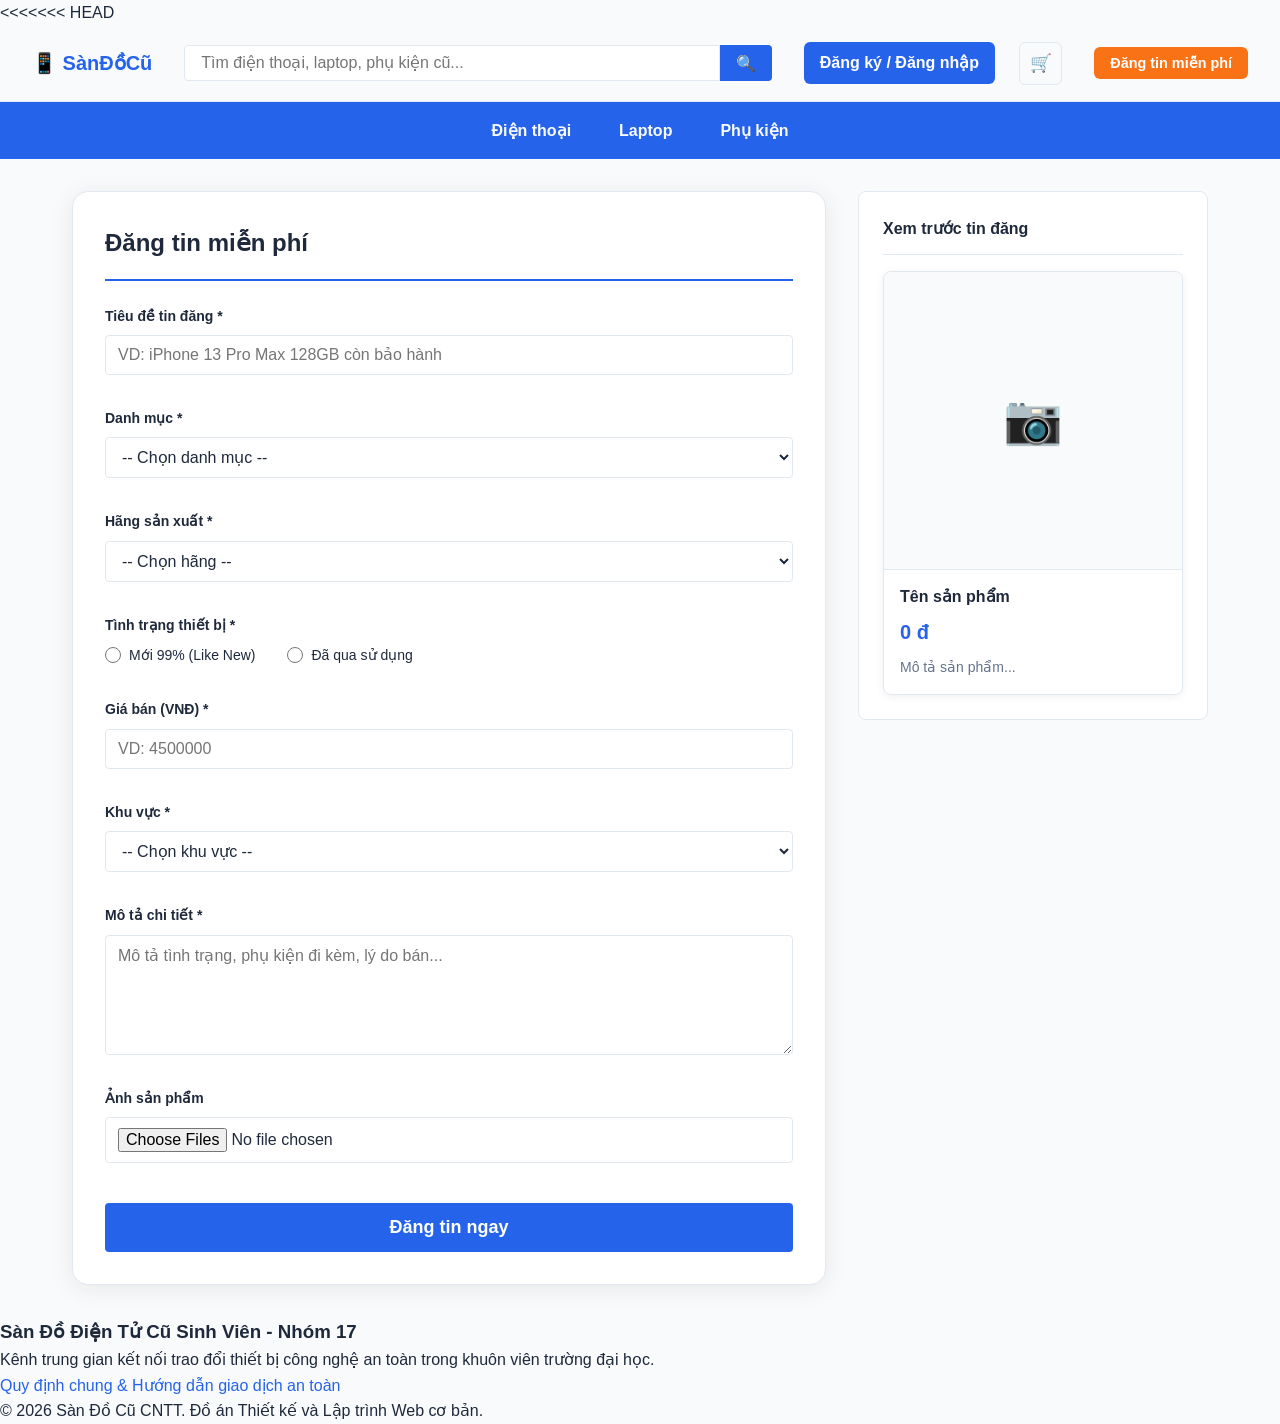
==== commit 9064e5b6: "Fix conflict file dang_tin.html" ====
--- a/pages/dang_tin.html
+++ b/pages/dang_tin.html
@@ -1,9 +1,13 @@
+<<<<<<< HEAD
 <!doctype html>
 <html lang="vi">
   <head>
     <meta charset="UTF-8" />
     <meta name="viewport" content="width=device-width, initial-scale=1.0" />
-    <meta name="description" content="Đăng tin bán đồ điện tử cũ miễn phí - Sàn giao dịch sinh viên" />
+    <meta
+      name="description"
+      content="Đăng tin bán đồ điện tử cũ miễn phí - Sàn giao dịch sinh viên"
+    />
     <title>Đăng Tin - Sàn Đồ Cũ Sinh Viên</title>
     <link rel="stylesheet" href="../css/base.css" />
     <link rel="stylesheet" href="../css/index.css" />
@@ -23,7 +27,11 @@
             class="header__search-input u-focus"
             placeholder="Tìm điện thoại, laptop, phụ kiện cũ..."
           />
-          <button type="submit" class="header__search-btn u-hover" aria-label="Tìm kiếm nhanh">
+          <button
+            type="submit"
+            class="header__search-btn u-hover"
+            aria-label="Tìm kiếm nhanh"
+          >
             🔍
           </button>
         </form>
@@ -31,11 +39,20 @@
 
       <div class="header__actions">
         <a href="#" class="header__action-link u-hover">Đăng ký / Đăng nhập</a>
-        <a href="#" class="header__cart-icon u-hover" aria-label="Xem giỏ hàng cá nhân">🛒</a>
+        <a
+          href="#"
+          class="header__cart-icon u-hover"
+          aria-label="Xem giỏ hàng cá nhân"
+          >🛒</a
+        >
       </div>
 
       <div class="header__cta">
-        <a href="dang_tin.html" class="header__btn-post btn btn-secondary u-hover u-active">Đăng tin miễn phí</a>
+        <a
+          href="dang_tin.html"
+          class="header__btn-post btn btn-secondary u-hover u-active"
+          >Đăng tin miễn phí</a
+        >
       </div>
     </header>
 
@@ -46,13 +63,19 @@
           <a href="danh_sach.html" class="navigation__link">Điện thoại</a>
           <ul class="navigation__list navigation__list--level-2">
             <li class="navigation__item">
-              <a href="danh_sach.html?cat=iphone" class="navigation__link">iPhone</a>
-            </li>
-            <li class="navigation__item">
-              <a href="danh_sach.html?cat=samsung" class="navigation__link">Samsung</a>
-            </li>
-            <li class="navigation__item">
-              <a href="danh_sach.html?cat=xiaomi" class="navigation__link">Xiaomi</a>
+              <a href="danh_sach.html?cat=iphone" class="navigation__link"
+                >iPhone</a
+              >
+            </li>
+            <li class="navigation__item">
+              <a href="danh_sach.html?cat=samsung" class="navigation__link"
+                >Samsung</a
+              >
+            </li>
+            <li class="navigation__item">
+              <a href="danh_sach.html?cat=xiaomi" class="navigation__link"
+                >Xiaomi</a
+              >
             </li>
           </ul>
         </li>
@@ -60,13 +83,19 @@
           <a href="danh_sach.html" class="navigation__link">Laptop</a>
           <ul class="navigation__list navigation__list--level-2">
             <li class="navigation__item">
-              <a href="danh_sach.html?cat=dell" class="navigation__link">Dell</a>
-            </li>
-            <li class="navigation__item">
-              <a href="danh_sach.html?cat=macbook" class="navigation__link">Macbook</a>
-            </li>
-            <li class="navigation__item">
-              <a href="danh_sach.html?cat=asus" class="navigation__link">Asus</a>
+              <a href="danh_sach.html?cat=dell" class="navigation__link"
+                >Dell</a
+              >
+            </li>
+            <li class="navigation__item">
+              <a href="danh_sach.html?cat=macbook" class="navigation__link"
+                >Macbook</a
+              >
+            </li>
+            <li class="navigation__item">
+              <a href="danh_sach.html?cat=asus" class="navigation__link"
+                >Asus</a
+              >
             </li>
           </ul>
         </li>
@@ -74,10 +103,16 @@
           <a href="danh_sach.html" class="navigation__link">Phụ kiện</a>
           <ul class="navigation__list navigation__list--level-2">
             <li class="navigation__item">
-              <a href="danh_sach.html?cat=tai-nghe" class="navigation__link">Tai nghe</a>
-            </li>
-            <li class="navigation__item">
-              <a href="danh_sach.html?cat=chuot-ban-phim" class="navigation__link">Chuột & Bàn phím</a>
+              <a href="danh_sach.html?cat=tai-nghe" class="navigation__link"
+                >Tai nghe</a
+              >
+            </li>
+            <li class="navigation__item">
+              <a
+                href="danh_sach.html?cat=chuot-ban-phim"
+                class="navigation__link"
+                >Chuột & Bàn phím</a
+              >
             </li>
           </ul>
         </li>
@@ -92,7 +127,12 @@
         <form id="dangTinForm" class="dang-tin-form__form">
           <div class="form-group">
             <label class="form-label" for="title">Tiêu đề tin đăng *</label>
-            <input type="text" class="form-control u-focus" id="title" placeholder="VD: iPhone 13 Pro Max 128GB còn bảo hành" />
+            <input
+              type="text"
+              class="form-control u-focus"
+              id="title"
+              placeholder="VD: iPhone 13 Pro Max 128GB còn bảo hành"
+            />
             <span class="form-error" id="title-error"></span>
           </div>
 
@@ -144,7 +184,12 @@
 
           <div class="form-group">
             <label class="form-label" for="price">Giá bán (VNĐ) *</label>
-            <input type="number" class="form-control u-focus" id="price" placeholder="VD: 4500000" />
+            <input
+              type="number"
+              class="form-control u-focus"
+              id="price"
+              placeholder="VD: 4500000"
+            />
             <span class="form-error" id="price-error"></span>
           </div>
 
@@ -161,16 +206,29 @@
 
           <div class="form-group">
             <label class="form-label" for="description">Mô tả chi tiết *</label>
-            <textarea class="form-control u-focus" id="description" rows="5" placeholder="Mô tả tình trạng, phụ kiện đi kèm, lý do bán..."></textarea>
+            <textarea
+              class="form-control u-focus"
+              id="description"
+              rows="5"
+              placeholder="Mô tả tình trạng, phụ kiện đi kèm, lý do bán..."
+            ></textarea>
             <span class="form-error" id="description-error"></span>
           </div>
 
           <div class="form-group">
             <label class="form-label" for="image">Ảnh sản phẩm</label>
-            <input type="file" class="form-control" id="image" accept="image/*" multiple />
-          </div>
-
-          <button type="submit" class="btn-submit u-hover u-active">Đăng tin ngay</button>
+            <input
+              type="file"
+              class="form-control"
+              id="image"
+              accept="image/*"
+              multiple
+            />
+          </div>
+
+          <button type="submit" class="btn-submit u-hover u-active">
+            Đăng tin ngay
+          </button>
         </form>
       </section>
 
@@ -193,14 +251,21 @@
       <div class="main-footer__content">
         <div class="main-footer__info">
           <h3>Sàn Đồ Điện Tử Cũ Sinh Viên - Nhóm 17</h3>
-          <p>Kênh trung gian kết nối trao đổi thiết bị công nghệ an toàn trong khuôn viên trường đại học.</p>
+          <p>
+            Kênh trung gian kết nối trao đổi thiết bị công nghệ an toàn trong
+            khuôn viên trường đại học.
+          </p>
         </div>
         <div class="main-footer__links">
-          <a href="#" class="main-footer__link u-hover">Quy định chung & Hướng dẫn giao dịch an toàn</a>
+          <a href="#" class="main-footer__link u-hover"
+            >Quy định chung & Hướng dẫn giao dịch an toàn</a
+          >
         </div>
       </div>
       <div class="main-footer__copyright">
-        <p>&copy; 2026 Sàn Đồ Cũ CNTT. Đồ án Thiết kế và Lập trình Web cơ bản.</p>
+        <p>
+          &copy; 2026 Sàn Đồ Cũ CNTT. Đồ án Thiết kế và Lập trình Web cơ bản.
+        </p>
       </div>
     </footer>
 
--- a/css/dang_tin.css
+++ b/css/dang_tin.css
@@ -17,7 +17,8 @@
 .dang-tin-form {
   background-color: white;
   border: 1px solid var(--color-border);
-  border-radius: 8px;
+  border-radius: 16px;
+  box-shadow: 0 4px 24px rgba(0,0,0,0.08);
   padding: 2rem;
 }
 
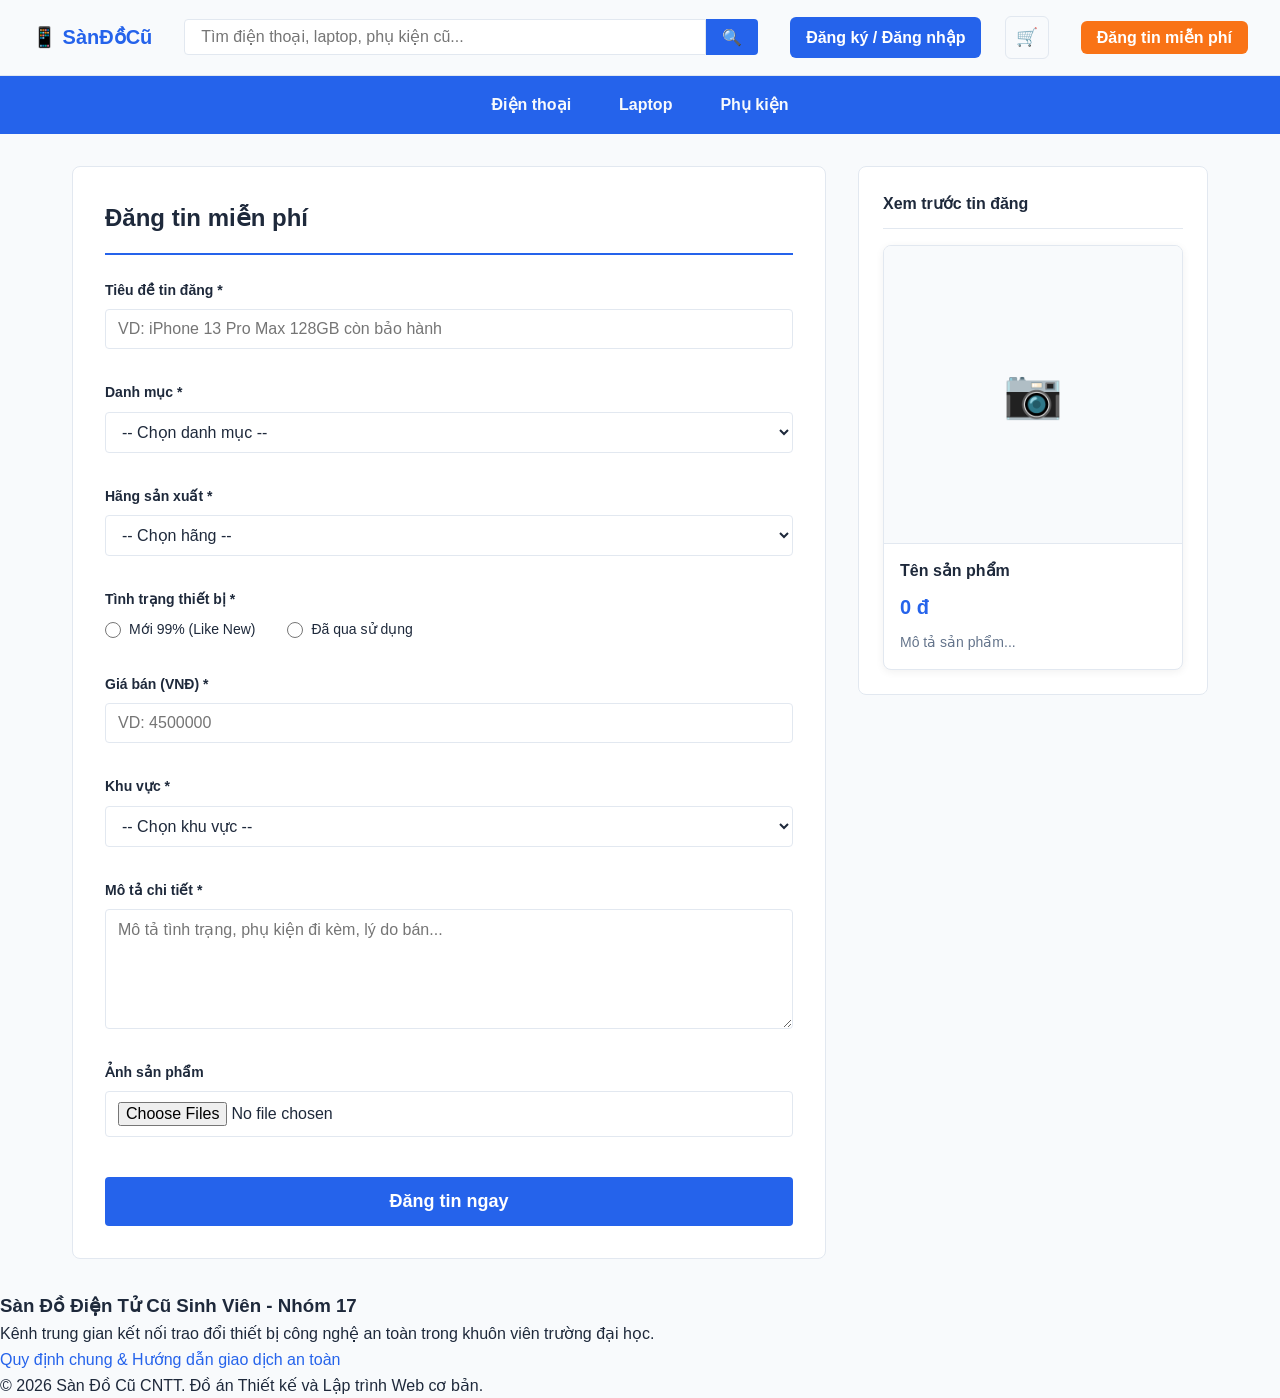
==== commit e6f78579: "update code" ====
--- a/pages/dang_tin.html
+++ b/pages/dang_tin.html
@@ -1,13 +1,9 @@
-<<<<<<< HEAD
 <!doctype html>
 <html lang="vi">
   <head>
     <meta charset="UTF-8" />
     <meta name="viewport" content="width=device-width, initial-scale=1.0" />
-    <meta
-      name="description"
-      content="Đăng tin bán đồ điện tử cũ miễn phí - Sàn giao dịch sinh viên"
-    />
+    <meta name="description" content="Đăng tin bán đồ điện tử cũ miễn phí - Sàn giao dịch sinh viên" />
     <title>Đăng Tin - Sàn Đồ Cũ Sinh Viên</title>
     <link rel="stylesheet" href="../css/base.css" />
     <link rel="stylesheet" href="../css/index.css" />
@@ -27,11 +23,7 @@
             class="header__search-input u-focus"
             placeholder="Tìm điện thoại, laptop, phụ kiện cũ..."
           />
-          <button
-            type="submit"
-            class="header__search-btn u-hover"
-            aria-label="Tìm kiếm nhanh"
-          >
+          <button type="submit" class="header__search-btn u-hover" aria-label="Tìm kiếm nhanh">
             🔍
           </button>
         </form>
@@ -39,20 +31,11 @@
 
       <div class="header__actions">
         <a href="#" class="header__action-link u-hover">Đăng ký / Đăng nhập</a>
-        <a
-          href="#"
-          class="header__cart-icon u-hover"
-          aria-label="Xem giỏ hàng cá nhân"
-          >🛒</a
-        >
+        <a href="#" class="header__cart-icon u-hover" aria-label="Xem giỏ hàng cá nhân">🛒</a>
       </div>
 
       <div class="header__cta">
-        <a
-          href="dang_tin.html"
-          class="header__btn-post btn btn-secondary u-hover u-active"
-          >Đăng tin miễn phí</a
-        >
+        <a href="dang_tin.html" class="header__btn-post u-active">Đăng tin miễn phí</a>
       </div>
     </header>
 
@@ -60,59 +43,41 @@
     <nav class="navigation" aria-label="Danh mục thiết bị công nghệ">
       <ul class="navigation__list navigation__list--level-1">
         <li class="navigation__item navigation__item--has-dropdown">
-          <a href="danh_sach.html" class="navigation__link">Điện thoại</a>
+          <a href="../index.html" class="navigation__link">Điện thoại</a>
           <ul class="navigation__list navigation__list--level-2">
             <li class="navigation__item">
-              <a href="danh_sach.html?cat=iphone" class="navigation__link"
-                >iPhone</a
-              >
-            </li>
-            <li class="navigation__item">
-              <a href="danh_sach.html?cat=samsung" class="navigation__link"
-                >Samsung</a
-              >
-            </li>
-            <li class="navigation__item">
-              <a href="danh_sach.html?cat=xiaomi" class="navigation__link"
-                >Xiaomi</a
-              >
+              <a href="../index.html?cat=iphone" class="navigation__link">iPhone</a>
+            </li>
+            <li class="navigation__item">
+              <a href="../index.html?cat=samsung" class="navigation__link">Samsung</a>
+            </li>
+            <li class="navigation__item">
+              <a href="../index.html?cat=xiaomi" class="navigation__link">Xiaomi</a>
             </li>
           </ul>
         </li>
         <li class="navigation__item navigation__item--has-dropdown">
-          <a href="danh_sach.html" class="navigation__link">Laptop</a>
+          <a href="../index.html" class="navigation__link">Laptop</a>
           <ul class="navigation__list navigation__list--level-2">
             <li class="navigation__item">
-              <a href="danh_sach.html?cat=dell" class="navigation__link"
-                >Dell</a
-              >
-            </li>
-            <li class="navigation__item">
-              <a href="danh_sach.html?cat=macbook" class="navigation__link"
-                >Macbook</a
-              >
-            </li>
-            <li class="navigation__item">
-              <a href="danh_sach.html?cat=asus" class="navigation__link"
-                >Asus</a
-              >
+              <a href="../index.html?cat=dell" class="navigation__link">Dell</a>
+            </li>
+            <li class="navigation__item">
+              <a href="../index.html?cat=macbook" class="navigation__link">Macbook</a>
+            </li>
+            <li class="navigation__item">
+              <a href="../index.html?cat=asus" class="navigation__link">Asus</a>
             </li>
           </ul>
         </li>
         <li class="navigation__item navigation__item--has-dropdown">
-          <a href="danh_sach.html" class="navigation__link">Phụ kiện</a>
+          <a href="../index.html" class="navigation__link">Phụ kiện</a>
           <ul class="navigation__list navigation__list--level-2">
             <li class="navigation__item">
-              <a href="danh_sach.html?cat=tai-nghe" class="navigation__link"
-                >Tai nghe</a
-              >
-            </li>
-            <li class="navigation__item">
-              <a
-                href="danh_sach.html?cat=chuot-ban-phim"
-                class="navigation__link"
-                >Chuột & Bàn phím</a
-              >
+              <a href="../index.html?cat=tai-nghe" class="navigation__link">Tai nghe</a>
+            </li>
+            <li class="navigation__item">
+              <a href="../index.html?cat=chuot-ban-phim" class="navigation__link">Chuột & Bàn phím</a>
             </li>
           </ul>
         </li>
@@ -127,12 +92,7 @@
         <form id="dangTinForm" class="dang-tin-form__form">
           <div class="form-group">
             <label class="form-label" for="title">Tiêu đề tin đăng *</label>
-            <input
-              type="text"
-              class="form-control u-focus"
-              id="title"
-              placeholder="VD: iPhone 13 Pro Max 128GB còn bảo hành"
-            />
+            <input type="text" class="form-control u-focus" id="title" placeholder="VD: iPhone 13 Pro Max 128GB còn bảo hành" />
             <span class="form-error" id="title-error"></span>
           </div>
 
@@ -184,12 +144,7 @@
 
           <div class="form-group">
             <label class="form-label" for="price">Giá bán (VNĐ) *</label>
-            <input
-              type="number"
-              class="form-control u-focus"
-              id="price"
-              placeholder="VD: 4500000"
-            />
+            <input type="number" class="form-control u-focus" id="price" placeholder="VD: 4500000" />
             <span class="form-error" id="price-error"></span>
           </div>
 
@@ -206,29 +161,16 @@
 
           <div class="form-group">
             <label class="form-label" for="description">Mô tả chi tiết *</label>
-            <textarea
-              class="form-control u-focus"
-              id="description"
-              rows="5"
-              placeholder="Mô tả tình trạng, phụ kiện đi kèm, lý do bán..."
-            ></textarea>
+            <textarea class="form-control u-focus" id="description" rows="5" placeholder="Mô tả tình trạng, phụ kiện đi kèm, lý do bán..."></textarea>
             <span class="form-error" id="description-error"></span>
           </div>
 
           <div class="form-group">
             <label class="form-label" for="image">Ảnh sản phẩm</label>
-            <input
-              type="file"
-              class="form-control"
-              id="image"
-              accept="image/*"
-              multiple
-            />
-          </div>
-
-          <button type="submit" class="btn-submit u-hover u-active">
-            Đăng tin ngay
-          </button>
+            <input type="file" class="form-control" id="image" accept="image/*" multiple />
+          </div>
+
+          <button type="submit" class="btn-submit u-hover u-active">Đăng tin ngay</button>
         </form>
       </section>
 
@@ -251,25 +193,17 @@
       <div class="main-footer__content">
         <div class="main-footer__info">
           <h3>Sàn Đồ Điện Tử Cũ Sinh Viên - Nhóm 17</h3>
-          <p>
-            Kênh trung gian kết nối trao đổi thiết bị công nghệ an toàn trong
-            khuôn viên trường đại học.
-          </p>
+          <p>Kênh trung gian kết nối trao đổi thiết bị công nghệ an toàn trong khuôn viên trường đại học.</p>
         </div>
         <div class="main-footer__links">
-          <a href="#" class="main-footer__link u-hover"
-            >Quy định chung & Hướng dẫn giao dịch an toàn</a
-          >
+          <a href="#" class="main-footer__link u-hover">Quy định chung & Hướng dẫn giao dịch an toàn</a>
         </div>
       </div>
       <div class="main-footer__copyright">
-        <p>
-          &copy; 2026 Sàn Đồ Cũ CNTT. Đồ án Thiết kế và Lập trình Web cơ bản.
-        </p>
+        <p>&copy; 2026 Sàn Đồ Cũ CNTT. Đồ án Thiết kế và Lập trình Web cơ bản.</p>
       </div>
     </footer>
 
-    <script src="../js/data.js"></script>
     <script src="../js/main.js"></script>
     <script src="../js/dang_tin.js"></script>
   </body>
--- a/css/base.css
+++ b/css/base.css
@@ -8,7 +8,6 @@
   --color-border: #e2e8f0;
   --color-text-main: #1e293b;
   --color-text-sub: #64748b;
-  --color-footer: #0f172a;
 
   --transition-speed: 0.3s;
   --focus-ring: 0 0 0 3px rgba(37, 99, 235, 0.2);
--- a/css/index.css
+++ b/css/index.css
@@ -1,6 +1,4 @@
-/* ==========================================================================
-   KHỐI 1: HEADER LAYOUT
-   ========================================================================== */
+/* KHỐI 1: HEADER */
 .header {
   display: flex;
   align-items: center;
@@ -11,7 +9,9 @@
   border-bottom: 1px solid var(--color-border);
 }
 
-.header__logo {
+/* Gộp 2 element cùng chỉ có flex-shrink: 0 */
+.header__logo,
+.header__cta {
   flex-shrink: 0;
 }
 
@@ -21,12 +21,6 @@
   color: var(--color-primary);
   text-decoration: none;
   white-space: nowrap;
-}
-
-.header__logo-img {
-  height: 40px;
-  width: auto;
-  display: block;
 }
 
 .header__search {
@@ -65,25 +59,27 @@
   flex-shrink: 0;
 }
 
-.header__cta {
-  flex-shrink: 0;
+.header__action-link,
+.header__btn-post {
+  padding: 0.5rem 1rem;
+  border-radius: 6px;
+  font-weight: bold;
+  color: white !important;
+  text-decoration: none;
+  transition: filter var(--transition-speed) ease;
 }
 
 .header__action-link {
   background-color: var(--color-primary);
-  color: white !important;
-  padding: 0.5rem 1rem;
-  border-radius: 6px;
-  font-weight: bold;
-  transition: filter var(--transition-speed) ease;
 }
 
 .header__action-link:hover {
-  filter: brightness(0.9);
   text-decoration: none;
 }
 
+/* position: relative gộp vào đây (trước bị khai báo lần 2 ở KHỐI 9) */
 .header__cart-icon {
+  position: relative;
   background-color: var(--color-background);
   border: 1px solid var(--color-border);
   padding: 0.4rem 0.6rem;
@@ -97,9 +93,16 @@
   background-color: white;
 }
 
-/* ==========================================================================
-   KHỐI 2: NAVIGATION LAYOUT (Menu 2 cấp)
-   ========================================================================== */
+.header__btn-post {
+  background-color: var(--color-secondary);
+}
+
+.header__btn-post:hover {
+  filter: brightness(0.9);
+  text-decoration: none;
+}
+
+/* KHỐI 2: NAVIGATION (Menu 2 cấp) */
 .navigation {
   background-color: var(--color-primary);
 }
@@ -134,7 +137,6 @@
   border: 1px solid var(--color-border);
   box-shadow: var(--shadow-hover);
   z-index: 100;
-
   opacity: 0;
   visibility: hidden;
   pointer-events: none;
@@ -156,8 +158,13 @@
 }
 
 .navigation__list--level-2 .navigation__link:hover {
-  background-color: var(--color-background);
+  background-color: #eef2ff;
   color: var(--color-primary);
+}
+
+.navigation__item:last-child .navigation__list--level-2 {
+  left: auto;
+  right: 0;
 }
 
 .navigation__item--has-dropdown:hover .navigation__list--level-2 {
@@ -167,9 +174,7 @@
   transform: translateY(0);
 }
 
-/* ==========================================================================
-   KHỐI 3: HERO BANNER
-   ========================================================================== */
+/* KHỐI 3: HERO BANNER */
 .hero-banner {
   background: linear-gradient(135deg, var(--color-primary), #1d4ed8);
   color: white;
@@ -229,9 +234,7 @@
   opacity: 0.85;
 }
 
-/* ==========================================================================
-   KHỐI 4: MAIN LAYOUT (1 Cột)
-   ========================================================================== */
+/* KHỐI 4: MAIN LAYOUT & PRODUCT SHOWROOM */
 .main-layout {
   padding: 2rem;
   max-width: 1440px;
@@ -250,9 +253,19 @@
   gap: 1.5rem;
 }
 
-/* ==========================================================================
-   KHỐI 5: PRODUCT CARD
-   ========================================================================== */
+.product-showroom__empty {
+  grid-column: 1 / -1;
+  text-align: center;
+  padding: 3rem 1rem;
+  color: var(--color-text-sub);
+}
+
+.product-showroom__empty-title {
+  font-size: 1.1rem;
+  margin-bottom: 0.5rem;
+}
+
+/* KHỐI 5: PRODUCT CARD */
 .product-card {
   display: flex;
   flex-direction: column;
@@ -300,43 +313,70 @@
   text-decoration: none;
 }
 
+.product-price,
+.product-meta {
+  margin: 0;
+}
+
 .product-price {
   font-size: 1.25rem;
   font-weight: bold;
   color: var(--color-primary);
-  margin: 0;
 }
 
 .product-meta {
   font-size: 0.875rem;
   color: var(--color-text-sub);
-  margin: 0;
-}
-
-.product-showroom__empty {
-  grid-column: 1 / -1;
-  text-align: center;
-  padding: 3rem 1rem;
-  color: var(--color-text-sub);
-}
-
-.product-showroom__empty-title {
-  font-size: 1.1rem;
-  margin-bottom: 0.5rem;
-}
-
-
-/* ==========================================================================
-   KHỐI 7: SHARED FORM & BUTTON COMPONENTS
-   ========================================================================== */
-.form-control {
-  padding: 0.5rem 0.75rem;
-  border: 1px solid var(--color-border);
+}
+
+.product-card__footer {
+  padding: 0 1rem 1rem;
+  margin-top: auto;
+}
+
+.btn-add-cart {
+  width: 100%;
+  padding: 0.55rem 0;
+  background-color: white;
+  color: var(--color-primary);
+  border: 1.5px solid var(--color-primary);
   border-radius: 4px;
-  font-size: 1rem;
-  width: 100%;
-}
-
+  font-size: 0.85rem;
+  font-weight: bold;
+  cursor: pointer;
+  transition: all var(--transition-speed) ease;
+}
+
+.btn-add-cart:hover {
+  background-color: var(--color-primary);
+  color: white;
+}
+
+.btn-add-cart.added {
+  background-color: #16a34a;
+  border-color: #16a34a;
+  color: white;
+}
+
+.cart-badge {
+  position: absolute;
+  top: -6px;
+  right: -6px;
+  background-color: var(--color-secondary);
+  color: white;
+  font-size: 0.65rem;
+  font-weight: bold;
+  min-width: 18px;
+  height: 18px;
+  border-radius: 999px;
+  display: flex;
+  align-items: center;
+  justify-content: center;
+  padding: 0 4px;
+  line-height: 1;
+}
+
+/* KHỐI 6: BUTTONS */
 .btn {
   padding: 0.6rem 1.25rem;
   border-radius: 4px;
@@ -346,161 +386,131 @@
   border: none;
 }
 
-.btn-primary {
+/* Gộp chung property giống nhau của 2 nút primary */
+.filter-bar__toggle,
+.filter-panel__btn-apply {
   background-color: var(--color-primary);
   color: white;
-  width: 100%;
-}
-
-.btn-primary:hover {
+  border: none;
+  border-radius: 4px;
+  font-size: 0.9rem;
+  font-weight: bold;
+  cursor: pointer;
+}
+
+.filter-bar__toggle {
+  display: flex;
+  align-items: center;
+  gap: 0.5rem;
+  padding: 0.5rem 1rem;
+  white-space: nowrap;
+  transition: filter var(--transition-speed) ease;
+}
+
+.filter-bar__toggle:hover {
   filter: brightness(0.9);
 }
 
-/* ==========================================================================
-   RESPONSIVE TRANG CHỦ
-   ========================================================================== */
-@media (max-width: 768px) {
-  .header {
-    flex-wrap: wrap;
-    gap: 0.75rem;
-    padding: 0.75rem 1rem;
-  }
-
-  .header__search {
-    order: 3;
-    width: 100%;
-    max-width: 100%;
-  }
-
-  .header__actions {
-    gap: 1rem;
-  }
-
-  .navigation__list--level-1 {
-    overflow-x: auto;
-    justify-content: flex-start;
-    padding: 0 1rem;
-  }
-
-  .main-layout {
-    padding: 1rem;
-  }
-
-  .product-showroom__grid {
-    grid-template-columns: repeat(2, 1fr);
-    gap: 1rem;
-  }
-
-  .hero-banner__stats {
-    gap: 1.5rem;
-  }
-
-  .hero-banner__stat strong {
-    font-size: 1.25rem;
-  }
-}
-
-@media (max-width: 480px) {
-  .header__logo-text {
-    font-size: 1rem;
-  }
-
-  .hero-banner h2 {
-    font-size: 1.5rem;
-  }
-
-  .product-showroom__grid {
-    grid-template-columns: repeat(2, 1fr);
-    gap: 0.75rem;
-  }
-
-  .product-card__content {
-    padding: 0.75rem;
-  }
-
-  .product-card__title {
-    font-size: 0.85rem;
-  }
-
-  .product-price {
-    font-size: 1rem;
-  }
-}
-
-/* ==========================================================================
-   KHỐI 8: FILTER BAR (Component dùng chung cho tất cả trang)
-   ========================================================================== */
+.filter-bar__toggle-icon {
+  display: inline-block;
+  font-size: 0.7rem;
+  transition: transform 0.3s ease;
+}
+
+.filter-bar__toggle.is-open .filter-bar__toggle-icon {
+  transform: rotate(180deg);
+}
+
+.filter-panel__btn-apply {
+  padding: 0.6rem 1.5rem;
+}
+
+/* .filter-panel__btn-apply:hover đã có .u-hover trong HTML — không cần định nghĩa thêm */
+
+.filter-panel__btn-reset {
+  padding: 0.6rem 1.25rem;
+  background-color: white;
+  color: var(--color-primary);
+  border: 1px solid var(--color-primary);
+  border-radius: 4px;
+  font-size: 0.9rem;
+  cursor: pointer;
+  transition: all var(--transition-speed) ease;
+}
+
+.filter-panel__btn-reset:hover {
+  background-color: var(--color-primary);
+  color: white;
+}
+
+/* KHỐI 7: FILTER BAR & PANEL */
 .filter-bar {
+  display: flex;
+  align-items: center;
+  gap: 1rem;
+  padding: 0.75rem 1rem;
   background-color: white;
   border: 1px solid var(--color-border);
-  border-radius: 8px;
+  border-radius: 8px 8px 0 0;
+  border-bottom: none;
+  margin-top: 1.5rem;
+}
+
+.filter-bar__sort {
+  width: auto;
+  min-width: 160px;
+  flex-shrink: 0;
+}
+
+.result-count {
+  flex: 1;
+  font-size: 0.875rem;
+  color: var(--color-text-sub);
+  white-space: nowrap;
   overflow: hidden;
-  margin-bottom: 1.5rem;
-}
-
-.filter-bar__toggle {
-  display: flex;
-  align-items: center;
-  gap: 0.5rem;
-  width: 100%;
-  padding: 0.875rem 1.25rem;
-  background: none;
-  border: none;
-  font-size: 0.95rem;
-  font-weight: bold;
-  color: var(--color-text-main);
-  cursor: pointer;
-  text-align: left;
-  transition: background-color var(--transition-speed) ease;
-}
-
-.filter-bar__toggle:hover {
-  background-color: var(--color-background);
-}
-
-.filter-bar__arrow {
-  margin-left: auto;
-  font-size: 0.75rem;
-  transition: transform var(--transition-speed) ease;
-  color: var(--color-text-sub);
-}
-
-.filter-bar--open .filter-bar__arrow {
-  transform: rotate(180deg);
-}
-
-/* Panel trượt xuống */
-.filter-bar__panel {
+  text-overflow: ellipsis;
+}
+
+.filter-panel {
+  background-color: white;
+  border: 1px solid var(--color-border);
+  border-top: none;
+  border-radius: 0 0 8px 8px;
+  overflow: hidden;
   max-height: 0;
-  overflow: hidden;
   transition: max-height 0.35s ease;
 }
 
-.filter-bar--open .filter-bar__panel {
-  max-height: 800px;
-}
-
-.filter-bar__form {
+.filter-panel.is-open {
+  max-height: 400px;
+}
+
+.filter-panel__form {
+  padding: 1.25rem 1.5rem;
+  display: flex;
+  flex-direction: column;
+  gap: 1rem;
+}
+
+.filter-panel__grid {
   display: grid;
-  grid-template-columns: repeat(auto-fill, minmax(180px, 1fr));
+  grid-template-columns: repeat(4, 1fr);
   gap: 1rem;
-  padding: 1.25rem;
-  border-top: 1px solid var(--color-border);
-}
-
-.filter-bar__group {
+}
+
+.filter-panel__group {
   display: flex;
   flex-direction: column;
   gap: 0.35rem;
 }
 
-.filter-bar__label {
-  font-size: 0.78rem;
+.filter-panel__label {
+  font-size: 0.8rem;
   font-weight: bold;
   color: var(--color-text-sub);
 }
 
-.filter-bar__control {
+.filter-panel__control {
   padding: 0.5rem 0.75rem;
   border: 1px solid var(--color-border);
   border-radius: 4px;
@@ -510,179 +520,122 @@
   color: var(--color-text-main);
 }
 
-.filter-bar__control:focus {
+.filter-panel__control:focus {
   outline: none;
   border-color: var(--color-primary);
   box-shadow: var(--focus-ring);
 }
 
-.filter-bar__price-range {
+.filter-panel__price-range {
   display: flex;
   align-items: center;
-  gap: 0.4rem;
-}
-
-.filter-bar__price-range .filter-bar__control {
+  gap: 0.5rem;
+}
+
+.filter-panel__price-range .filter-panel__control {
   flex: 1;
 }
 
-.filter-bar__price-range span {
+.filter-panel__price-range span {
   color: var(--color-text-sub);
   flex-shrink: 0;
-  font-size: 0.8rem;
-}
-
-/* Nút actions chiếm full width cuối form */
-.filter-bar__actions {
-  grid-column: 1 / -1;
+}
+
+.filter-panel__actions {
   display: flex;
   gap: 0.75rem;
-  justify-content: flex-end;
   padding-top: 0.5rem;
   border-top: 1px solid var(--color-border);
 }
 
-.filter-bar__btn-apply {
-  padding: 0.6rem 1.5rem;
-  background-color: var(--color-primary);
-  color: white;
-  border: none;
-  border-radius: 4px;
-  font-size: 0.9rem;
-  font-weight: bold;
-  cursor: pointer;
-}
-
-.filter-bar__btn-apply:hover {
-  filter: brightness(0.9);
-}
-
-.filter-bar__btn-reset {
-  padding: 0.6rem 1.25rem;
-  background-color: white;
-  color: var(--color-primary);
-  border: 1px solid var(--color-primary);
-  border-radius: 4px;
-  font-size: 0.9rem;
-  cursor: pointer;
-}
-
-.filter-bar__btn-reset:hover {
-  background-color: var(--color-primary);
-  color: white;
-  transition: all var(--transition-speed) ease;
+/* RESPONSIVE */
+@media (max-width: 1024px) {
+  .filter-panel__grid {
+    grid-template-columns: repeat(2, 1fr);
+  }
 }
 
 @media (max-width: 768px) {
-  .filter-bar__form {
+  .header {
+    flex-wrap: wrap;
+    gap: 0.75rem;
+    padding: 0.75rem 1rem;
+  }
+
+  .header__search {
+    order: 3;
+    width: 100%;
+    max-width: 100%;
+  }
+
+  .header__actions {
+    gap: 1rem;
+  }
+
+  .navigation__list--level-1 {
+    overflow-x: auto;
+    justify-content: flex-start;
+    padding: 0 1rem;
+  }
+
+  .main-layout {
+    padding: 1rem;
+  }
+
+  .product-showroom__grid {
+    grid-template-columns: repeat(2, 1fr);
+    gap: 1rem;
+  }
+
+  .hero-banner__stats {
+    gap: 1.5rem;
+  }
+
+  .hero-banner__stat strong {
+    font-size: 1.25rem;
+  }
+
+  .filter-bar {
+    flex-wrap: wrap;
+  }
+
+  .filter-bar__sort {
+    width: 100%;
+    order: 3;
+  }
+
+  .filter-panel__grid {
     grid-template-columns: 1fr 1fr;
-    padding: 1rem;
-  }
-
-  .filter-bar__control {
-    font-size: 16px; /* Tránh zoom tự động trên iOS */
   }
 }
 
 @media (max-width: 480px) {
-  .filter-bar__form {
+  .header__logo-text {
+    font-size: 1rem;
+  }
+
+  .hero-banner h2 {
+    font-size: 1.5rem;
+  }
+
+  .product-showroom__grid {
+    grid-template-columns: repeat(2, 1fr);
+    gap: 0.75rem;
+  }
+
+  .product-card__content {
+    padding: 0.75rem;
+  }
+
+  .product-card__title {
+    font-size: 0.85rem;
+  }
+
+  .product-price {
+    font-size: 1rem;
+  }
+
+  .filter-panel__grid {
     grid-template-columns: 1fr;
   }
-
-  .filter-bar__actions {
-    flex-direction: column;
-  }
-}
-
-/* ==========================================================================
-   KHỐI 9: NÚT THÊM VÀO GIỎ HÀNG
-   ========================================================================== */
-.product-card__btn-cart,
-.btn-cart {
-  display: flex;
-  align-items: center;
-  justify-content: center;
-  gap: 0.35rem;
-  width: 100%;
-  padding: 0.55rem 1rem;
-  margin-top: 0.25rem;
-  background-color: var(--color-secondary);
-  color: white;
-  border: none;
-  border-radius: 6px;
-  font-size: 0.875rem;
-  font-weight: bold;
-  cursor: pointer;
-  transition: filter var(--transition-speed) ease, transform 0.1s ease;
-}
-
-.btn-cart:hover:not(:disabled) {
-  filter: brightness(0.9);
-}
-
-.btn-cart--added {
-  background-color: #16a34a !important;
-  cursor: default;
-}
-
-/* ==========================================================================
-   KHỐI 10: BADGE GIỎ HÀNG TRÊN HEADER
-   ========================================================================== */
-.header__cart-wrapper {
-  position: relative;
-  display: inline-flex;
-}
-
-.header__cart-badge {
-  display: none;
-  position: absolute;
-  top: -6px;
-  right: -6px;
-  min-width: 18px;
-  height: 18px;
-  padding: 0 4px;
-  background-color: #ef4444;
-  color: white;
-  font-size: 0.7rem;
-  font-weight: bold;
-  border-radius: 999px;
-  align-items: center;
-  justify-content: center;
-  line-height: 1;
-  pointer-events: none;
-}
-
-/* ==========================================================================
-   KHỐI 11: TOAST THÔNG BÁO
-   ========================================================================== */
-.cart-toast {
-  padding: 0.75rem 1.25rem;
-  border-radius: 8px;
-  font-size: 0.9rem;
-  font-weight: 500;
-  color: white;
-  background-color: #16a34a;
-  box-shadow: 0 4px 12px rgba(0,0,0,0.15);
-  opacity: 0;
-  transform: translateY(12px);
-  transition: opacity 0.25s ease, transform 0.25s ease;
-  max-width: 300px;
-}
-
-.cart-toast--warning {
-  background-color: #d97706;
-}
-
-.cart-toast--show {
-  opacity: 1;
-  transform: translateY(0);
-}
-
-/* ==========================================================================
-   KHỐI 12: ĐẾM SỐ LƯỢNG KẾT QUẢ
-   ========================================================================== */
-.product-showroom__count {
-  font-size: 0.875rem;
-  color: var(--color-text-sub);
-  margin-bottom: 0.75rem;
-}
+}
--- a/css/dang_tin.css
+++ b/css/dang_tin.css
@@ -1,194 +1,179 @@
-/* ==========================================================================
-   LAYOUT TỔNG THỂ TRANG ĐĂNG TIN
-   ========================================================================== */
-.dang-tin-layout {
-  display: grid;
-  grid-template-columns: 1fr 350px;
-  gap: 2rem;
-  padding: 2rem;
-  max-width: 1200px;
-  margin: 0 auto;
-  align-items: start;
-}
-
-/* ==========================================================================
-   FORM ĐĂNG TIN (Cột trái)
-   ========================================================================== */
-.dang-tin-form {
-  background-color: white;
-  border: 1px solid var(--color-border);
-  border-radius: 16px;
-  box-shadow: 0 4px 24px rgba(0,0,0,0.08);
-  padding: 2rem;
-}
-
-.dang-tin-form__title {
-  font-size: 1.5rem;
-  font-weight: bold;
-  color: var(--color-text-main);
-  margin-bottom: 1.5rem;
-  padding-bottom: 1rem;
-  border-bottom: 2px solid var(--color-primary);
-}
-
-/* ==========================================================================
-   FORM GROUPS
-   ========================================================================== */
-.form-group {
-  display: flex;
-  flex-direction: column;
-  gap: 0.5rem;
-  margin-bottom: 1.5rem;
-}
-
-.form-label {
-  font-size: 0.875rem;
-  font-weight: bold;
-  color: var(--color-text-main);
-}
-
-.form-control {
-  padding: 0.625rem 0.75rem;
-  border: 1px solid var(--color-border);
-  border-radius: 4px;
-  font-size: 1rem;
-  width: 100%;
-  color: var(--color-text-main);
-  background-color: white;
-  transition: border-color var(--transition-speed) ease;
-}
-
-.form-control:focus {
-  outline: none;
-  border-color: var(--color-primary);
-  box-shadow: var(--focus-ring);
-}
-
-textarea.form-control {
-  resize: vertical;
-  min-height: 120px;
-  font-family: inherit;
-}
-
-/* Radio group nằm ngang */
-.form-radio-group {
-  display: flex;
-  gap: 2rem;
-}
-
-.form-radio-label {
-  display: flex;
-  align-items: center;
-  gap: 0.5rem;
-  cursor: pointer;
-  font-size: 0.875rem;
-  color: var(--color-text-main);
-}
-
-.form-radio-label input[type="radio"] {
-  accent-color: var(--color-primary);
-  width: 1rem;
-  height: 1rem;
-}
-
-/* Nút submit */
-.btn-submit {
-  width: 100%;
-  padding: 0.875rem;
-  background-color: var(--color-primary);
-  color: white;
-  border: none;
-  border-radius: 4px;
-  font-size: 1.125rem;
-  font-weight: bold;
-  cursor: pointer;
-  margin-top: 1rem;
-}
-
-.btn-submit:hover {
-  filter: brightness(0.9);
-}
-
-/* ==========================================================================
-   PREVIEW CARD (Cột phải)
-   ========================================================================== */
-.dang-tin-preview {
-  position: sticky;
-  top: 1rem;
-  background-color: white;
-  border: 1px solid var(--color-border);
-  border-radius: 8px;
-  padding: 1.5rem;
-}
-
-.dang-tin-preview__title {
-  font-size: 1rem;
-  font-weight: bold;
-  color: var(--color-text-main);
-  margin-bottom: 1rem;
-  padding-bottom: 0.75rem;
-  border-bottom: 1px solid var(--color-border);
-}
-
-.preview-card {
-  border: 1px solid var(--color-border);
-  border-radius: 8px;
-  overflow: hidden;
-}
-
-.preview-card__img-placeholder {
-  width: 100%;
-  aspect-ratio: 1 / 1;
-  display: flex;
-  align-items: center;
-  justify-content: center;
-  background-color: var(--color-background);
-  font-size: 3rem;
-  color: var(--color-text-sub);
-  border-bottom: 1px solid var(--color-border);
-}
-
-.header__btn-post {
-  background-color: var(--color-secondary);
-  color: white !important;
-  padding: 0.5rem 1rem;
-  border-radius: 6px;
-  font-weight: bold;
-  transition: filter var(--transition-speed) ease;
-  text-decoration: none;
-}
-
-.header__btn-post:hover {
-  filter: brightness(0.9);
-  text-decoration: none;
-}
-
-/* ==========================================================================
-   RESPONSIVE
-   ========================================================================== */
-@media (max-width: 768px) {
-  .dang-tin-layout {
-    grid-template-columns: 1fr;
-    padding: 1rem;
-  }
-
-  .dang-tin-preview {
-    position: static;
-    order: -1; /* Preview lên trên form trên mobile */
-  }
-
-  .form-radio-group {
-    flex-direction: column;
-    gap: 0.75rem;
-  }
-}
-
-@media (max-width: 480px) {
-  .dang-tin-form {
-    padding: 1rem;
-  }
-
-  .dang-tin-form__title {
-    font-size: 1.25rem;
-  }
-}
+/* ==========================================================================
+   LAYOUT TỔNG THỂ TRANG ĐĂNG TIN
+   ========================================================================== */
+.dang-tin-layout {
+  display: grid;
+  grid-template-columns: 1fr 350px;
+  gap: 2rem;
+  padding: 2rem;
+  max-width: 1200px;
+  margin: 0 auto;
+  align-items: start;
+}
+
+/* ==========================================================================
+   FORM ĐĂNG TIN (Cột trái)
+   ========================================================================== */
+.dang-tin-form {
+  background-color: white;
+  border: 1px solid var(--color-border);
+  border-radius: 8px;
+  padding: 2rem;
+}
+
+.dang-tin-form__title {
+  font-size: 1.5rem;
+  font-weight: bold;
+  color: var(--color-text-main);
+  margin-bottom: 1.5rem;
+  padding-bottom: 1rem;
+  border-bottom: 2px solid var(--color-primary);
+}
+
+/* ==========================================================================
+   FORM GROUPS
+   ========================================================================== */
+.form-group {
+  display: flex;
+  flex-direction: column;
+  gap: 0.5rem;
+  margin-bottom: 1.5rem;
+}
+
+.form-label {
+  font-size: 0.875rem;
+  font-weight: bold;
+  color: var(--color-text-main);
+}
+
+.form-control {
+  padding: 0.625rem 0.75rem;
+  border: 1px solid var(--color-border);
+  border-radius: 4px;
+  font-size: 1rem;
+  width: 100%;
+  color: var(--color-text-main);
+  background-color: white;
+  transition: border-color var(--transition-speed) ease;
+}
+
+.form-control:focus {
+  outline: none;
+  border-color: var(--color-primary);
+  box-shadow: var(--focus-ring);
+}
+
+textarea.form-control {
+  resize: vertical;
+  min-height: 120px;
+  font-family: inherit;
+}
+
+/* Radio group nằm ngang */
+.form-radio-group {
+  display: flex;
+  gap: 2rem;
+}
+
+.form-radio-label {
+  display: flex;
+  align-items: center;
+  gap: 0.5rem;
+  cursor: pointer;
+  font-size: 0.875rem;
+  color: var(--color-text-main);
+}
+
+.form-radio-label input[type="radio"] {
+  accent-color: var(--color-primary);
+  width: 1rem;
+  height: 1rem;
+}
+
+/* Nút submit */
+.btn-submit {
+  width: 100%;
+  padding: 0.875rem;
+  background-color: var(--color-primary);
+  color: white;
+  border: none;
+  border-radius: 4px;
+  font-size: 1.125rem;
+  font-weight: bold;
+  cursor: pointer;
+  margin-top: 1rem;
+}
+
+.btn-submit:hover {
+  filter: brightness(0.9);
+}
+
+/* ==========================================================================
+   PREVIEW CARD (Cột phải)
+   ========================================================================== */
+.dang-tin-preview {
+  position: sticky;
+  top: 1rem;
+  background-color: white;
+  border: 1px solid var(--color-border);
+  border-radius: 8px;
+  padding: 1.5rem;
+}
+
+.dang-tin-preview__title {
+  font-size: 1rem;
+  font-weight: bold;
+  color: var(--color-text-main);
+  margin-bottom: 1rem;
+  padding-bottom: 0.75rem;
+  border-bottom: 1px solid var(--color-border);
+}
+
+.preview-card {
+  border: 1px solid var(--color-border);
+  border-radius: 8px;
+  overflow: hidden;
+}
+
+.preview-card__img-placeholder {
+  width: 100%;
+  aspect-ratio: 1 / 1;
+  display: flex;
+  align-items: center;
+  justify-content: center;
+  background-color: var(--color-background);
+  font-size: 3rem;
+  color: var(--color-text-sub);
+  border-bottom: 1px solid var(--color-border);
+}
+
+
+/* ==========================================================================
+   RESPONSIVE
+   ========================================================================== */
+@media (max-width: 768px) {
+  .dang-tin-layout {
+    grid-template-columns: 1fr;
+    padding: 1rem;
+  }
+
+  .dang-tin-preview {
+    position: static;
+    order: -1; /* Preview lên trên form trên mobile */
+  }
+
+  .form-radio-group {
+    flex-direction: column;
+    gap: 0.75rem;
+  }
+}
+
+@media (max-width: 480px) {
+  .dang-tin-form {
+    padding: 1rem;
+  }
+
+  .dang-tin-form__title {
+    font-size: 1.25rem;
+  }
+}
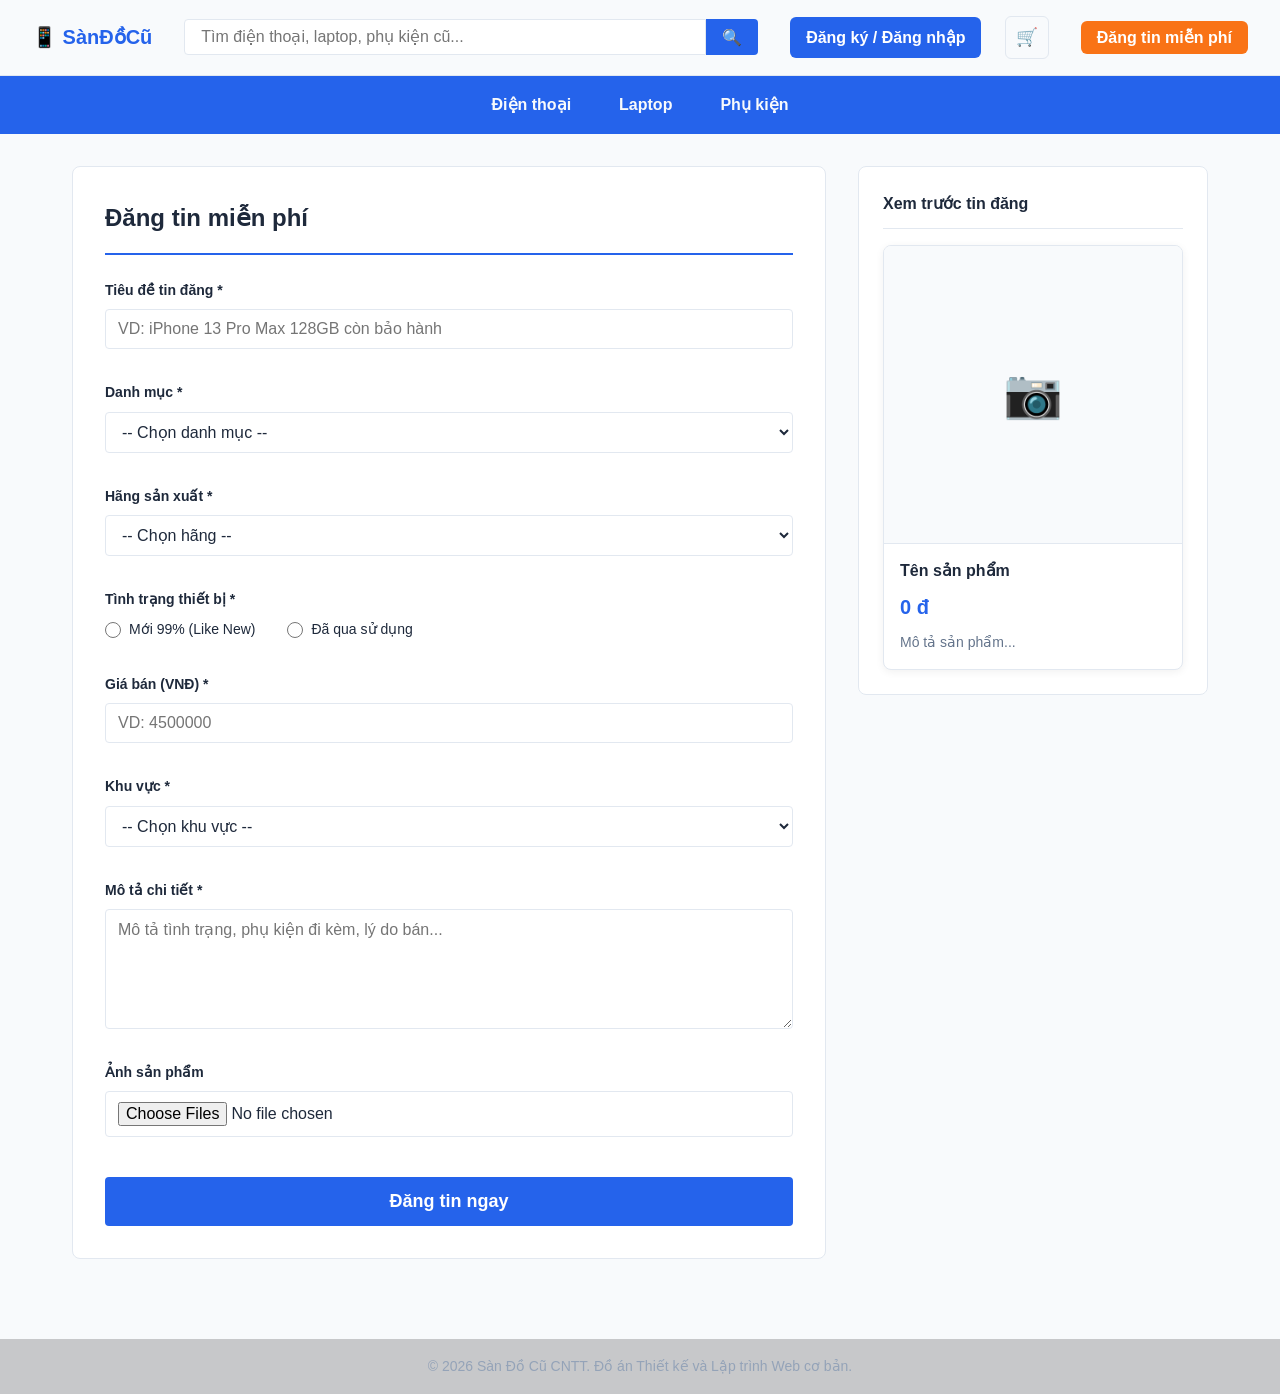
==== commit 42c87796: "update code" ====
--- a/pages/dang_tin.html
+++ b/pages/dang_tin.html
@@ -3,7 +3,10 @@
   <head>
     <meta charset="UTF-8" />
     <meta name="viewport" content="width=device-width, initial-scale=1.0" />
-    <meta name="description" content="Đăng tin bán đồ điện tử cũ miễn phí - Sàn giao dịch sinh viên" />
+    <meta
+      name="description"
+      content="Đăng tin bán đồ điện tử cũ miễn phí - Sàn giao dịch sinh viên"
+    />
     <title>Đăng Tin - Sàn Đồ Cũ Sinh Viên</title>
     <link rel="stylesheet" href="../css/base.css" />
     <link rel="stylesheet" href="../css/index.css" />
@@ -23,7 +26,11 @@
             class="header__search-input u-focus"
             placeholder="Tìm điện thoại, laptop, phụ kiện cũ..."
           />
-          <button type="submit" class="header__search-btn u-hover" aria-label="Tìm kiếm nhanh">
+          <button
+            type="submit"
+            class="header__search-btn u-hover"
+            aria-label="Tìm kiếm nhanh"
+          >
             🔍
           </button>
         </form>
@@ -31,11 +38,18 @@
 
       <div class="header__actions">
         <a href="#" class="header__action-link u-hover">Đăng ký / Đăng nhập</a>
-        <a href="#" class="header__cart-icon u-hover" aria-label="Xem giỏ hàng cá nhân">🛒</a>
+        <a
+          href="#"
+          class="header__cart-icon u-hover"
+          aria-label="Xem giỏ hàng cá nhân"
+          >🛒</a
+        >
       </div>
 
       <div class="header__cta">
-        <a href="dang_tin.html" class="header__btn-post u-active">Đăng tin miễn phí</a>
+        <a href="dang_tin.html" class="header__btn-post u-active"
+          >Đăng tin miễn phí</a
+        >
       </div>
     </header>
 
@@ -46,13 +60,19 @@
           <a href="../index.html" class="navigation__link">Điện thoại</a>
           <ul class="navigation__list navigation__list--level-2">
             <li class="navigation__item">
-              <a href="../index.html?cat=iphone" class="navigation__link">iPhone</a>
-            </li>
-            <li class="navigation__item">
-              <a href="../index.html?cat=samsung" class="navigation__link">Samsung</a>
-            </li>
-            <li class="navigation__item">
-              <a href="../index.html?cat=xiaomi" class="navigation__link">Xiaomi</a>
+              <a href="../index.html?cat=iphone" class="navigation__link"
+                >iPhone</a
+              >
+            </li>
+            <li class="navigation__item">
+              <a href="../index.html?cat=samsung" class="navigation__link"
+                >Samsung</a
+              >
+            </li>
+            <li class="navigation__item">
+              <a href="../index.html?cat=xiaomi" class="navigation__link"
+                >Xiaomi</a
+              >
             </li>
           </ul>
         </li>
@@ -63,7 +83,9 @@
               <a href="../index.html?cat=dell" class="navigation__link">Dell</a>
             </li>
             <li class="navigation__item">
-              <a href="../index.html?cat=macbook" class="navigation__link">Macbook</a>
+              <a href="../index.html?cat=macbook" class="navigation__link"
+                >Macbook</a
+              >
             </li>
             <li class="navigation__item">
               <a href="../index.html?cat=asus" class="navigation__link">Asus</a>
@@ -74,10 +96,16 @@
           <a href="../index.html" class="navigation__link">Phụ kiện</a>
           <ul class="navigation__list navigation__list--level-2">
             <li class="navigation__item">
-              <a href="../index.html?cat=tai-nghe" class="navigation__link">Tai nghe</a>
-            </li>
-            <li class="navigation__item">
-              <a href="../index.html?cat=chuot-ban-phim" class="navigation__link">Chuột & Bàn phím</a>
+              <a href="../index.html?cat=tai-nghe" class="navigation__link"
+                >Tai nghe</a
+              >
+            </li>
+            <li class="navigation__item">
+              <a
+                href="../index.html?cat=chuot-ban-phim"
+                class="navigation__link"
+                >Chuột & Bàn phím</a
+              >
             </li>
           </ul>
         </li>
@@ -92,7 +120,12 @@
         <form id="dangTinForm" class="dang-tin-form__form">
           <div class="form-group">
             <label class="form-label" for="title">Tiêu đề tin đăng *</label>
-            <input type="text" class="form-control u-focus" id="title" placeholder="VD: iPhone 13 Pro Max 128GB còn bảo hành" />
+            <input
+              type="text"
+              class="form-control u-focus"
+              id="title"
+              placeholder="VD: iPhone 13 Pro Max 128GB còn bảo hành"
+            />
             <span class="form-error" id="title-error"></span>
           </div>
 
@@ -144,7 +177,12 @@
 
           <div class="form-group">
             <label class="form-label" for="price">Giá bán (VNĐ) *</label>
-            <input type="number" class="form-control u-focus" id="price" placeholder="VD: 4500000" />
+            <input
+              type="number"
+              class="form-control u-focus"
+              id="price"
+              placeholder="VD: 4500000"
+            />
             <span class="form-error" id="price-error"></span>
           </div>
 
@@ -161,16 +199,29 @@
 
           <div class="form-group">
             <label class="form-label" for="description">Mô tả chi tiết *</label>
-            <textarea class="form-control u-focus" id="description" rows="5" placeholder="Mô tả tình trạng, phụ kiện đi kèm, lý do bán..."></textarea>
+            <textarea
+              class="form-control u-focus"
+              id="description"
+              rows="5"
+              placeholder="Mô tả tình trạng, phụ kiện đi kèm, lý do bán..."
+            ></textarea>
             <span class="form-error" id="description-error"></span>
           </div>
 
           <div class="form-group">
             <label class="form-label" for="image">Ảnh sản phẩm</label>
-            <input type="file" class="form-control" id="image" accept="image/*" multiple />
-          </div>
-
-          <button type="submit" class="btn-submit u-hover u-active">Đăng tin ngay</button>
+            <input
+              type="file"
+              class="form-control"
+              id="image"
+              accept="image/*"
+              multiple
+            />
+          </div>
+
+          <button type="submit" class="btn-submit u-hover u-active">
+            Đăng tin ngay
+          </button>
         </form>
       </section>
 
@@ -190,17 +241,10 @@
 
     <!-- FOOTER -->
     <footer class="main-footer">
-      <div class="main-footer__content">
-        <div class="main-footer__info">
-          <h3>Sàn Đồ Điện Tử Cũ Sinh Viên - Nhóm 17</h3>
-          <p>Kênh trung gian kết nối trao đổi thiết bị công nghệ an toàn trong khuôn viên trường đại học.</p>
-        </div>
-        <div class="main-footer__links">
-          <a href="#" class="main-footer__link u-hover">Quy định chung & Hướng dẫn giao dịch an toàn</a>
-        </div>
-      </div>
       <div class="main-footer__copyright">
-        <p>&copy; 2026 Sàn Đồ Cũ CNTT. Đồ án Thiết kế và Lập trình Web cơ bản.</p>
+        <p>
+          &copy; 2026 Sàn Đồ Cũ CNTT. Đồ án Thiết kế và Lập trình Web cơ bản.
+        </p>
       </div>
     </footer>
 
--- a/css/base.css
+++ b/css/base.css
@@ -8,6 +8,7 @@
   --color-border: #e2e8f0;
   --color-text-main: #1e293b;
   --color-text-sub: #64748b;
+  --color-success: #16a34a;
 
   --transition-speed: 0.3s;
   --focus-ring: 0 0 0 3px rgba(37, 99, 235, 0.2);
--- a/css/index.css
+++ b/css/index.css
@@ -1,4 +1,70 @@
-/* KHỐI 1: HEADER */
+/* ==========================================================================
+   KHỐI 1: SHARED COMPONENTS (Nút bấm, Badge, Các thành phần dùng chung)
+   ========================================================================== */
+.btn {
+  padding: 0.6rem 1.25rem;
+  border-radius: 4px;
+  font-size: 0.9rem;
+  font-weight: bold;
+  cursor: pointer;
+  border: none;
+}
+
+.btn-add-cart {
+  width: 100%;
+  padding: 0.55rem 0;
+  background-color: white;
+  color: var(--color-primary);
+  border: 1.5px solid var(--color-primary);
+  border-radius: 4px;
+  font-size: 0.85rem;
+  font-weight: bold;
+  cursor: pointer;
+  transition: all var(--transition-speed) ease;
+}
+
+.btn-add-cart:hover {
+  background-color: var(--color-primary);
+  color: white;
+}
+
+.btn-add-cart.added {
+  background-color: var(--color-success);
+  border-color: var(--color-success);
+  color: white;
+}
+
+.cart-badge {
+  position: absolute;
+  top: -6px;
+  right: -6px;
+  background-color: var(--color-secondary);
+  color: white;
+  font-size: 0.65rem;
+  font-weight: bold;
+  min-width: 18px;
+  height: 18px;
+  border-radius: 999px;
+  display: flex;
+  align-items: center;
+  justify-content: center;
+  padding: 0 4px;
+  line-height: 1;
+}
+
+/* ==========================================================================
+   KHỐI 2: LAYOUT FOUNDATION
+   ========================================================================== */
+.main-layout {
+  padding: 2rem;
+  max-width: 1440px;
+  margin: 0 auto;
+}
+
+/* ==========================================================================
+   KHỐI 3: HEADER & NAVIGATION
+   ========================================================================== */
+/* --- Header --- */
 .header {
   display: flex;
   align-items: center;
@@ -9,7 +75,6 @@
   border-bottom: 1px solid var(--color-border);
 }
 
-/* Gộp 2 element cùng chỉ có flex-shrink: 0 */
 .header__logo,
 .header__cta {
   flex-shrink: 0;
@@ -77,7 +142,6 @@
   text-decoration: none;
 }
 
-/* position: relative gộp vào đây (trước bị khai báo lần 2 ở KHỐI 9) */
 .header__cart-icon {
   position: relative;
   background-color: var(--color-background);
@@ -102,7 +166,7 @@
   text-decoration: none;
 }
 
-/* KHỐI 2: NAVIGATION (Menu 2 cấp) */
+/* --- Navigation (Menu 2 cấp) --- */
 .navigation {
   background-color: var(--color-primary);
 }
@@ -158,7 +222,7 @@
 }
 
 .navigation__list--level-2 .navigation__link:hover {
-  background-color: #eef2ff;
+  background-color: var(--color-background);
   color: var(--color-primary);
 }
 
@@ -174,7 +238,9 @@
   transform: translateY(0);
 }
 
-/* KHỐI 3: HERO BANNER */
+/* ==========================================================================
+   KHỐI 4: HERO BANNER
+   ========================================================================== */
 .hero-banner {
   background: linear-gradient(135deg, var(--color-primary), #1d4ed8);
   color: white;
@@ -234,13 +300,170 @@
   opacity: 0.85;
 }
 
-/* KHỐI 4: MAIN LAYOUT & PRODUCT SHOWROOM */
-.main-layout {
-  padding: 2rem;
-  max-width: 1440px;
-  margin: 0 auto;
-}
-
+/* ==========================================================================
+   KHỐI 5: FILTER BAR & PANEL
+   ========================================================================== */
+.filter-bar {
+  display: flex;
+  align-items: center;
+  gap: 1rem;
+  padding: 0.75rem 1rem;
+  background-color: white;
+  border: 1px solid var(--color-border);
+  border-radius: 8px 8px 0 0;
+  border-bottom: none;
+  margin-top: 1.5rem;
+}
+
+.filter-bar__sort {
+  width: auto;
+  min-width: 160px;
+  flex-shrink: 0;
+}
+
+.result-count {
+  flex: 1;
+  font-size: 0.875rem;
+  color: var(--color-text-sub);
+  white-space: nowrap;
+  overflow: hidden;
+  text-overflow: ellipsis;
+}
+
+.filter-bar__toggle,
+.filter-panel__btn-apply {
+  background-color: var(--color-primary);
+  color: white;
+  border: none;
+  border-radius: 4px;
+  font-size: 0.9rem;
+  font-weight: bold;
+  cursor: pointer;
+}
+
+.filter-bar__toggle {
+  display: flex;
+  align-items: center;
+  gap: 0.5rem;
+  padding: 0.5rem 1rem;
+  white-space: nowrap;
+  transition: filter var(--transition-speed) ease;
+}
+
+.filter-bar__toggle:hover {
+  filter: brightness(0.9);
+}
+
+.filter-bar__toggle-icon {
+  display: inline-block;
+  font-size: 0.7rem;
+  transition: transform 0.3s ease;
+}
+
+.filter-bar__toggle.is-open .filter-bar__toggle-icon {
+  transform: rotate(180deg);
+}
+
+.filter-panel {
+  background-color: white;
+  border: 1px solid var(--color-border);
+  border-top: none;
+  border-radius: 0 0 8px 8px;
+  overflow: hidden;
+  max-height: 0;
+  transition: max-height 0.35s ease;
+}
+
+.filter-panel.is-open {
+  max-height: 400px;
+}
+
+.filter-panel__form {
+  padding: 1.25rem 1.5rem;
+  display: flex;
+  flex-direction: column;
+  gap: 1rem;
+}
+
+.filter-panel__grid {
+  display: grid;
+  grid-template-columns: repeat(4, 1fr);
+  gap: 1rem;
+}
+
+.filter-panel__group {
+  display: flex;
+  flex-direction: column;
+  gap: 0.35rem;
+}
+
+.filter-panel__label {
+  font-size: 0.8rem;
+  font-weight: bold;
+  color: var(--color-text-sub);
+}
+
+.filter-panel__control {
+  padding: 0.5rem 0.75rem;
+  border: 1px solid var(--color-border);
+  border-radius: 4px;
+  font-size: 0.875rem;
+  width: 100%;
+  background-color: white;
+  color: var(--color-text-main);
+}
+
+.filter-panel__control:focus {
+  outline: none;
+  border-color: var(--color-primary);
+  box-shadow: var(--focus-ring);
+}
+
+.filter-panel__price-range {
+  display: flex;
+  align-items: center;
+  gap: 0.5rem;
+}
+
+.filter-panel__price-range .filter-panel__control {
+  flex: 1;
+}
+
+.filter-panel__price-range span {
+  color: var(--color-text-sub);
+  flex-shrink: 0;
+}
+
+.filter-panel__actions {
+  display: flex;
+  gap: 0.75rem;
+  padding-top: 0.5rem;
+  border-top: 1px solid var(--color-border);
+}
+
+.filter-panel__btn-apply {
+  padding: 0.6rem 1.5rem;
+}
+
+.filter-panel__btn-reset {
+  padding: 0.6rem 1.25rem;
+  background-color: white;
+  color: var(--color-primary);
+  border: 1px solid var(--color-primary);
+  border-radius: 4px;
+  font-size: 0.9rem;
+  cursor: pointer;
+  transition: all var(--transition-speed) ease;
+}
+
+.filter-panel__btn-reset:hover {
+  background-color: var(--color-primary);
+  color: white;
+}
+
+/* ==========================================================================
+   KHỐI 6: PRODUCT SHOWROOM & CARD
+   ========================================================================== */
 .product-showroom__title {
   font-size: 1.25rem;
   margin-bottom: 1rem;
@@ -265,7 +488,6 @@
   margin-bottom: 0.5rem;
 }
 
-/* KHỐI 5: PRODUCT CARD */
 .product-card {
   display: flex;
   flex-direction: column;
@@ -334,221 +556,49 @@
   margin-top: auto;
 }
 
-.btn-add-cart {
-  width: 100%;
-  padding: 0.55rem 0;
-  background-color: white;
-  color: var(--color-primary);
-  border: 1.5px solid var(--color-primary);
-  border-radius: 4px;
-  font-size: 0.85rem;
-  font-weight: bold;
-  cursor: pointer;
-  transition: all var(--transition-speed) ease;
-}
-
-.btn-add-cart:hover {
-  background-color: var(--color-primary);
-  color: white;
-}
-
-.btn-add-cart.added {
-  background-color: #16a34a;
-  border-color: #16a34a;
-  color: white;
-}
-
-.cart-badge {
-  position: absolute;
-  top: -6px;
-  right: -6px;
-  background-color: var(--color-secondary);
-  color: white;
-  font-size: 0.65rem;
-  font-weight: bold;
-  min-width: 18px;
-  height: 18px;
-  border-radius: 999px;
-  display: flex;
-  align-items: center;
-  justify-content: center;
-  padding: 0 4px;
-  line-height: 1;
-}
-
-/* KHỐI 6: BUTTONS */
-.btn {
-  padding: 0.6rem 1.25rem;
-  border-radius: 4px;
-  font-size: 0.9rem;
-  font-weight: bold;
-  cursor: pointer;
-  border: none;
-}
-
-/* Gộp chung property giống nhau của 2 nút primary */
-.filter-bar__toggle,
-.filter-panel__btn-apply {
-  background-color: var(--color-primary);
-  color: white;
-  border: none;
-  border-radius: 4px;
-  font-size: 0.9rem;
-  font-weight: bold;
-  cursor: pointer;
-}
-
-.filter-bar__toggle {
-  display: flex;
-  align-items: center;
-  gap: 0.5rem;
-  padding: 0.5rem 1rem;
-  white-space: nowrap;
-  transition: filter var(--transition-speed) ease;
-}
-
-.filter-bar__toggle:hover {
-  filter: brightness(0.9);
-}
-
-.filter-bar__toggle-icon {
-  display: inline-block;
-  font-size: 0.7rem;
-  transition: transform 0.3s ease;
-}
-
-.filter-bar__toggle.is-open .filter-bar__toggle-icon {
-  transform: rotate(180deg);
-}
-
-.filter-panel__btn-apply {
-  padding: 0.6rem 1.5rem;
-}
-
-/* .filter-panel__btn-apply:hover đã có .u-hover trong HTML — không cần định nghĩa thêm */
-
-.filter-panel__btn-reset {
-  padding: 0.6rem 1.25rem;
-  background-color: white;
-  color: var(--color-primary);
-  border: 1px solid var(--color-primary);
-  border-radius: 4px;
-  font-size: 0.9rem;
-  cursor: pointer;
-  transition: all var(--transition-speed) ease;
-}
-
-.filter-panel__btn-reset:hover {
-  background-color: var(--color-primary);
-  color: white;
-}
-
-/* KHỐI 7: FILTER BAR & PANEL */
-.filter-bar {
-  display: flex;
-  align-items: center;
-  gap: 1rem;
-  padding: 0.75rem 1rem;
-  background-color: white;
-  border: 1px solid var(--color-border);
-  border-radius: 8px 8px 0 0;
-  border-bottom: none;
-  margin-top: 1.5rem;
-}
-
-.filter-bar__sort {
-  width: auto;
-  min-width: 160px;
-  flex-shrink: 0;
-}
-
-.result-count {
-  flex: 1;
+/* ==========================================================================
+   KHỐI 7: FOOTER
+   ========================================================================== */
+.main-footer {
+  background-color: var(--color-footer);
+  color: #cbd5e1;
+  margin-top: 3rem;
+}
+
+.main-footer__content {
+  padding: 2rem;
+  max-width: 1440px;
+  margin: 0 auto;
+}
+
+.main-footer h3 {
+  color: white;
+  font-size: 1rem;
+  margin-bottom: 0.5rem;
+}
+
+.main-footer p,
+.main-footer__link {
+  color: #94a3b8;
   font-size: 0.875rem;
-  color: var(--color-text-sub);
-  white-space: nowrap;
-  overflow: hidden;
-  text-overflow: ellipsis;
-}
-
-.filter-panel {
-  background-color: white;
-  border: 1px solid var(--color-border);
-  border-top: none;
-  border-radius: 0 0 8px 8px;
-  overflow: hidden;
-  max-height: 0;
-  transition: max-height 0.35s ease;
-}
-
-.filter-panel.is-open {
-  max-height: 400px;
-}
-
-.filter-panel__form {
-  padding: 1.25rem 1.5rem;
-  display: flex;
-  flex-direction: column;
-  gap: 1rem;
-}
-
-.filter-panel__grid {
-  display: grid;
-  grid-template-columns: repeat(4, 1fr);
-  gap: 1rem;
-}
-
-.filter-panel__group {
-  display: flex;
-  flex-direction: column;
-  gap: 0.35rem;
-}
-
-.filter-panel__label {
+}
+
+.main-footer__link:hover {
+  color: white;
+  text-decoration: none;
+}
+
+.main-footer__copyright {
+  background-color: rgba(0, 0, 0, 0.2);
+  text-align: center;
+  padding: 1rem;
   font-size: 0.8rem;
-  font-weight: bold;
-  color: var(--color-text-sub);
-}
-
-.filter-panel__control {
-  padding: 0.5rem 0.75rem;
-  border: 1px solid var(--color-border);
-  border-radius: 4px;
-  font-size: 0.875rem;
-  width: 100%;
-  background-color: white;
-  color: var(--color-text-main);
-}
-
-.filter-panel__control:focus {
-  outline: none;
-  border-color: var(--color-primary);
-  box-shadow: var(--focus-ring);
-}
-
-.filter-panel__price-range {
-  display: flex;
-  align-items: center;
-  gap: 0.5rem;
-}
-
-.filter-panel__price-range .filter-panel__control {
-  flex: 1;
-}
-
-.filter-panel__price-range span {
-  color: var(--color-text-sub);
-  flex-shrink: 0;
-}
-
-.filter-panel__actions {
-  display: flex;
-  gap: 0.75rem;
-  padding-top: 0.5rem;
-  border-top: 1px solid var(--color-border);
-}
-
-/* RESPONSIVE */
+  color: #64748b;
+}
+
+/* ==========================================================================
+   KHỐI 8: RESPONSIVE (Luôn đặt ở cuối)
+   ========================================================================== */
 @media (max-width: 1024px) {
   .filter-panel__grid {
     grid-template-columns: repeat(2, 1fr);
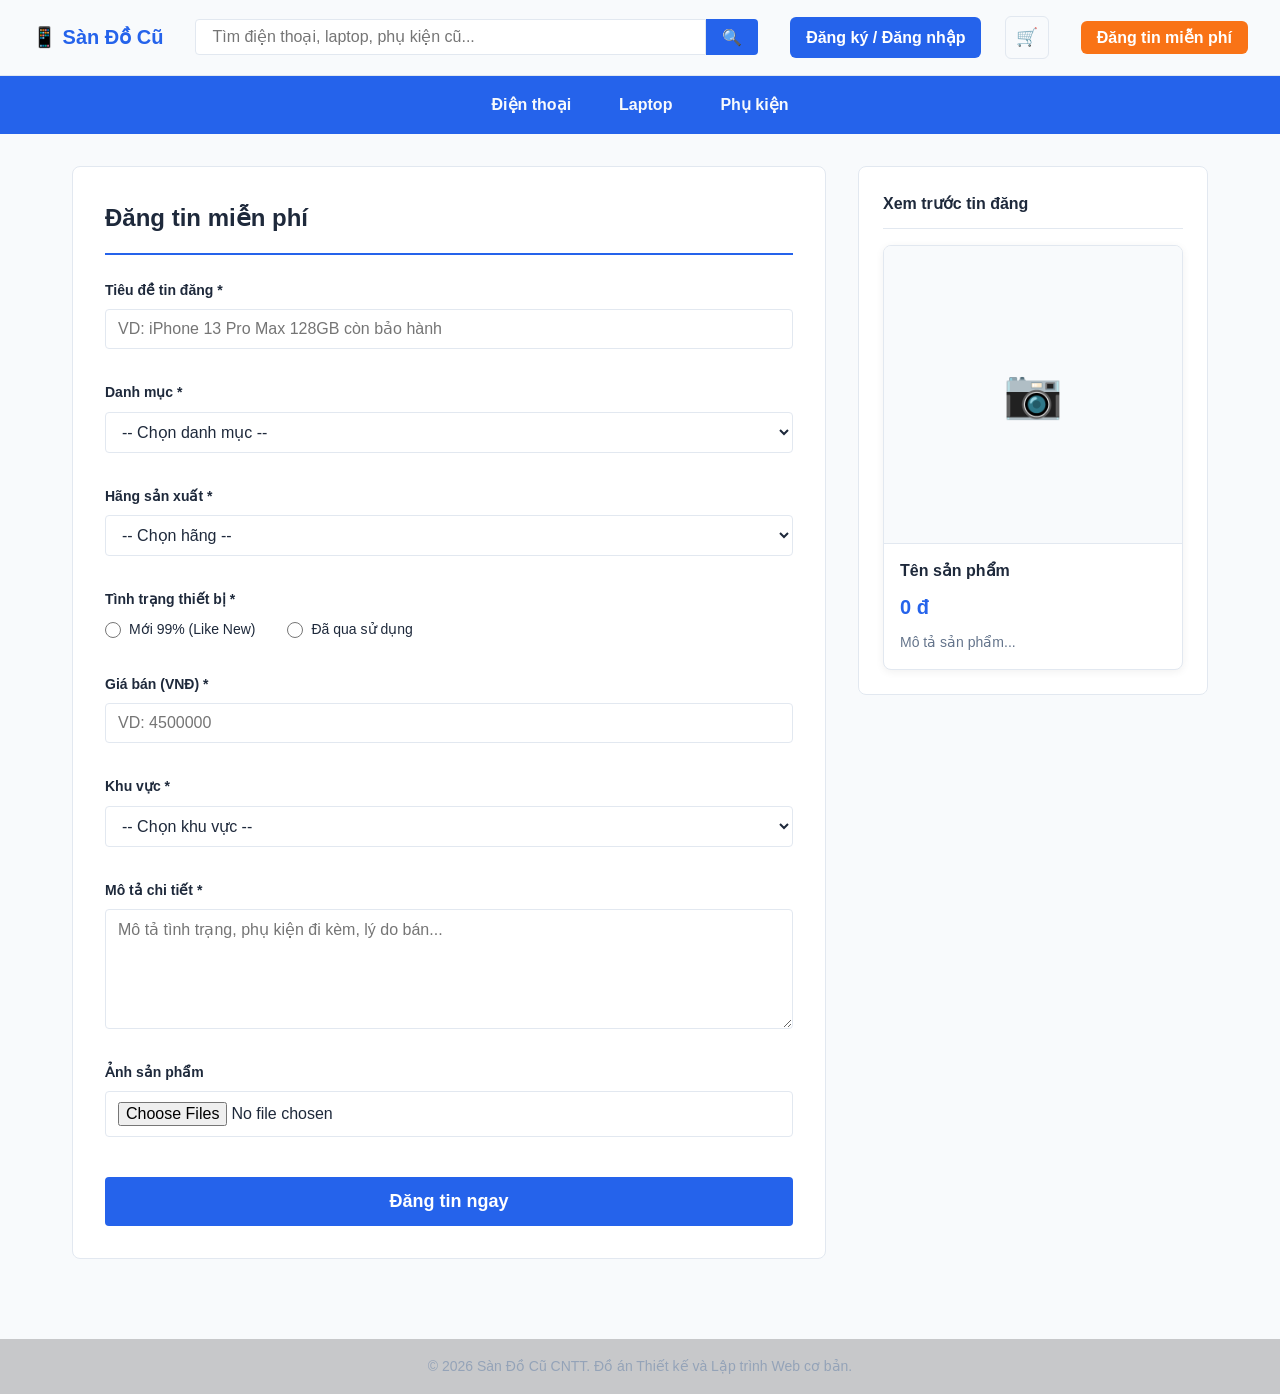
==== commit de407430: "Update dang_tin.html" ====
--- a/pages/dang_tin.html
+++ b/pages/dang_tin.html
@@ -16,7 +16,7 @@
     <!-- HEADER -->
     <header class="header">
       <div class="header__logo">
-        <a href="../index.html" class="header__logo-text">📱 SànĐồCũ</a>
+        <a href="../index.html" class="header__logo-text">📱 Sàn Đồ Cũ</a>
       </div>
 
       <div class="header__search">
